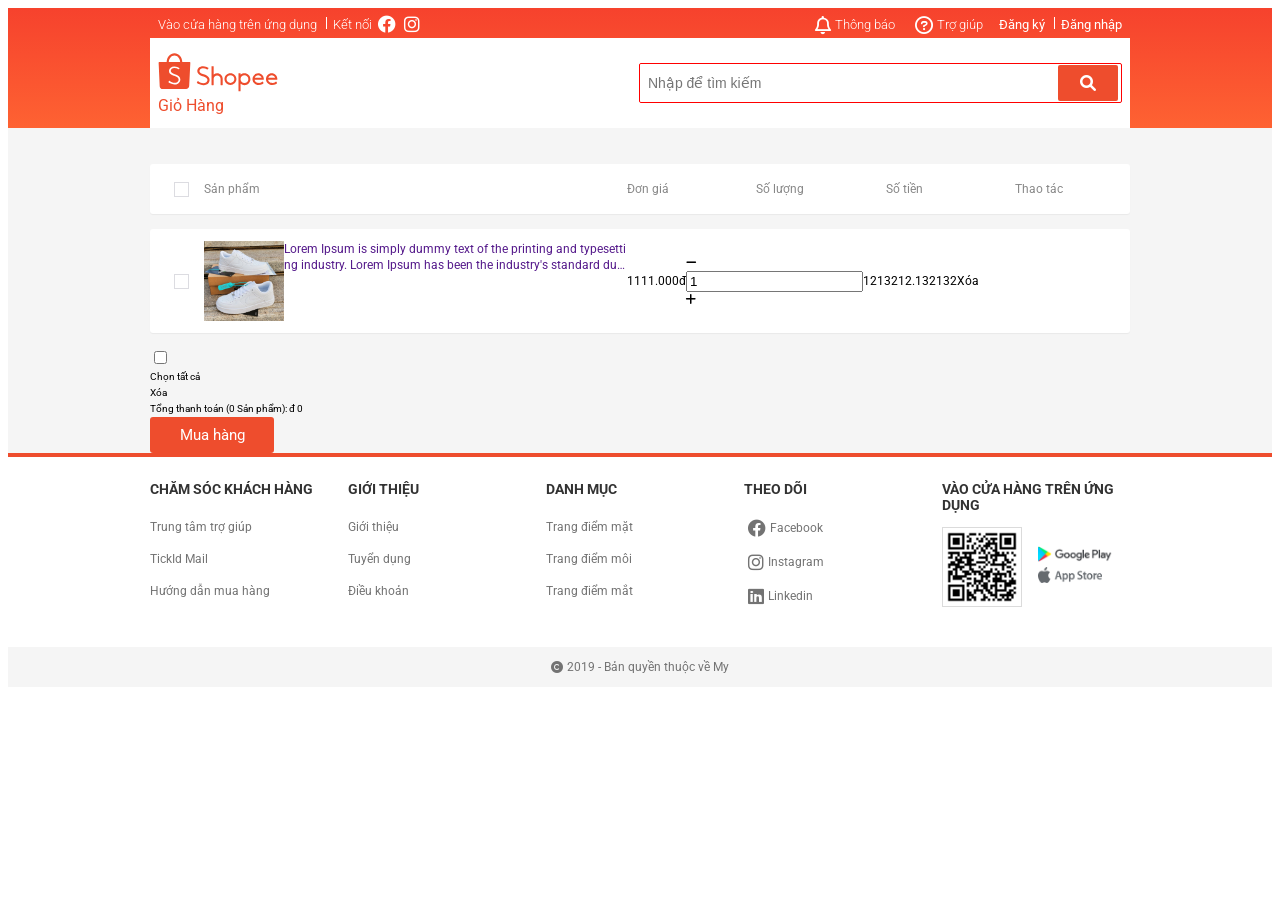
==== pages/cart/index.html @ 6235048d "css list cart" ====
<!DOCTYPE html>
<html lang="en">
<head>
    <meta charset="UTF-8">
    <meta http-equiv="X-UA-Compatible" content="IE=edge">
    <meta name="viewport" content="width=device-width, initial-scale=1.0">
    <title>Document</title>
    <link rel="stylesheet" href="https://cdnjs.cloudflare.com/ajax/libs/normalize/8.0.1/normalize.min.css" integrity="sha512-NhSC1YmyruXifcj/KFRWoC561YpHpc5Jtzgvbuzx5VozKpWvQ+4nXhPdFgmx8xqexRcpAglTj9sIBWINXa8x5w==" crossorigin="anonymous" referrerpolicy="no-referrer" />
    <link rel="stylesheet" href="../../assets/css/base.css">
    <link rel="stylesheet" href="../../assets/css/main.css">
    <link rel="stylesheet" href="../../assets/fonts/fontawesome-free-6.0.0/css/all.min.css">
    <link rel="preconnect" href="https://fonts.googleapis.com">
    <link rel="preconnect" href="https://fonts.gstatic.com" crossorigin>
    <link href="https://fonts.googleapis.com/css2?family=Roboto:wght@300;400;500;700&display=swap" rel="stylesheet">
    <link rel="stylesheet" href="../../assets/css/pages/cart/cart.css">
</head>
<body>
    <div class="app"></div>
    <!-- Header -->
    <header class="header">
        <div class="grid">
            <!-- Header navbar -->
            <nav class="header__navbar">
                <ul class="header__navbar-list">
                    <li class="header__navbar-item header__navbar-item--has-qr  header__navbar-item--separate">
                        Vào cửa hàng trên ứng dụng
                        <div class="header__qr">
                            <img class="header__qr-img" src="../../assets/img/qr.png" alt="">
                            <div class="header__qr-apps">
                                <a href="#" class="header__qr-link">
                                    <img src="../../assets/img/apstore.png" alt="" class="header__qr-download-img">
                                </a>
                                <a href="#" class="header__qr-link">
                                    <img src="../../assets/img/google_play.png" alt="" class="header__qr-download-img">
                                </a>                                                  
                            </div>
                        </div>
                    </li>
                    <li class="header__navbar-item">
                        <span class="header__navbar-title--no-pointer">Kết nối</span>
                        <a href="" class="header__navbar-icon-link">
                            <i class="header__navbar-icon fa-brands fa-facebook"></i>
                        </a>

                        <a href="" class="header__navbar-icon-link">
                            <i class="header__navbar-icon fa-brands fa-instagram"></i>
                        </a>
                    </li>
                </ul>
                <ul class="header__navbar-list">
                    <li class="header__navbar-item header__navbar-item--has-notify">
                        <a href="" class="header__navbar-item-link">
                            <i class="header__navbar-icon fa-regular fa-bell"></i>
                            Thông báo
                        </a>
                        <div class="header__notify">
                            <header class="header__notify-header">
                                <h3>Thông báo mới nhận</h3>
                            </header>
                            <ul class="header__notify-list">
                                <li class="header__notify-item header__notify-item--viewed">
                                    <a href="" class="header__notify-link">
                                        <img src="https://gamek.mediacdn.vn/133514250583805952/2021/7/29/photo-1-1627555094251587288912.jpg" alt="" class="header__notify-img">
                                        <div class="header__notify-info">
                                            <span class="header__notify-name">Mỹ phẩm C chính hãng chính hãng chính hãng chính hãng chính hãng</span>
                                            <span class="header__notify-description">Mô tả C chính hãng chính hãngchính hãngchính hãngchính hãng</span>
                                        </div>
                                    </a>
                                </li>
                                <li class="header__notify-item">
                                    <a href="" class="header__notify-link">
                                        <img src="https://gamek.mediacdn.vn/133514250583805952/2021/7/29/photo-1-1627555094251587288912.jpg" alt="" class="header__notify-img">
                                        <div class="header__notify-info">
                                            <span class="header__notify-name">Mỹ phẩm C chính hãng chính hãngchính hãngchính hãngchính hãng</span>
                                            <span class="header__notify-description">Mô tả C chính hãng chính hãngchính hãngchính hãngchính hãng</span>
                                        </div>
                                    </a>
                                </li>
                                <li class="header__notify-item">
                                    <a href="" class="header__notify-link">
                                        <img src="https://gamek.mediacdn.vn/133514250583805952/2021/7/29/photo-1-1627555094251587288912.jpg" alt="" class="header__notify-img">
                                        <div class="header__notify-info">
                                            <span class="header__notify-name">Mỹ phẩm C chính hãng chính hãngchính hãngchính hãngchính hãng</span>
                                            <span class="header__notify-description">Mô tả C chính hãng chính hãngchính hãngchính hãngchính hãng</span>
                                        </div>
                                    </a>
                                </li>
                            </ul>
                            <footer class="header__notify-footer">
                                <a href="" class="header__notify-footer-btn"> Xem tất cả</a>
                            </footer>
                        </div>
                    </li>
                    <li class="header__navbar-item">
                        <a href="" class="header__navbar-item-link">
                            <i class="header__navbar-icon fa-regular fa-circle-question"></i>
                            Trợ giúp
                        </a>
                    </li>
                    <li class="header__navbar-item header__navbar-item--strong header__navbar-item--separate header__navbar-register">Đăng ký</li>
                    <li class="header__navbar-item header__navbar-item--strong header__navbar-item-login">Đăng nhập</li>
                    <li class="header__navbar-item header__navbar-user hide">
                        <img src="https://www.kindpng.com/picc/m/78-786207_user-avatar-png-user-avatar-icon-png-transparent.png" alt="" class="header__navbar-user-img">
                        <span class="header__navbar-user-name">TEO TEO</span>
                        <ul class="header__navbar-user-menu">
                            <li class="header__navbar-user-item">
                                <a href="./pages/admin/admin.html" target ="blank">Admin Page</a>
                            </li>
                            <li class="header__navbar-user-item">
                                <a href="">Tài khoản của tôi</a>
                            </li>
                            <li class="header__navbar-user-item">
                                <a href="">Địa chỉ của tôi</a>
                            </li>
                            <li class="header__navbar-user-item">
                                <a href="">Đơn mua</a>
                            </li>
                            <li class="header__navbar-user-item header__navbar-user-item-separate header__navbar-logout">
                                <a href="">Đăng xuất</a>
                            </li>
                        </ul>
                    </li>
                </ul>
            </nav>
            <!-- Header search -->
            <div class="header-with-search header-with-search-cart">
                <div class="header__cart-page">
                    <div class="header__cart-logo">
                        <a href="/" class="header__logo-link">
                            <svg viewBox="0 0 192 65" class="shopee-svg-icon icon-shopee-logo"><g fill-rule="evenodd"><path fill="#ee4d2d" d="M35.6717403 44.953764c-.3333497 2.7510509-2.0003116 4.9543414-4.5823845 6.0575984-1.4379707.6145919-3.36871.9463856-4.896954.8421628-2.3840266-.0911143-4.6237865-.6708937-6.6883352-1.7307424-.7375522-.3788551-1.8370513-1.1352759-2.6813095-1.8437757-.213839-.1790053-.239235-.2937577-.0977428-.4944671.0764015-.1151823.2172535-.3229831.5286218-.7791994.45158-.6616533.5079208-.7446018.5587128-.8221779.14448-.2217688.3792333-.2411091.6107855-.0588804.0243289.0189105.0243289.0189105.0426824.0333083.0379873.0294402.0379873.0294402.1276204.0990653.0907002.0706996.14448.1123887.166248.1287205 2.2265285 1.7438508 4.8196989 2.7495466 7.4376251 2.8501162 3.6423042-.0496401 6.2615109-1.6873341 6.7308041-4.2020035.5160305-2.7675977-1.6565047-5.1582742-5.9070334-6.4908212-1.329344-.4166762-4.6895175-1.7616869-5.3090528-2.1250697-2.9094471-1.7071043-4.2697358-3.9430584-4.0763845-6.7048539.296216-3.8283059 3.8501677-6.6835796 8.340785-6.702705 2.0082079-.004083 4.0121475.4132378 5.937338 1.2244562.6816382.2873109 1.8987274.9496089 2.3189359 1.2633517.2420093.1777159.2898136.384872.1510957.60836-.0774686.12958-.2055158.3350171-.4754821.7632974l-.0029878.0047276c-.3553311.5640922-.3664286.5817134-.447952.7136572-.140852.2144625-.3064598.2344475-.5604202.0732783-2.0600669-1.3839063-4.3437898-2.0801572-6.8554368-2.130442-3.126914.061889-5.4706057 1.9228561-5.6246892 4.4579402-.0409751 2.2896772 1.676352 3.9613243 5.3858811 5.2358503 7.529819 2.4196871 10.4113092 5.25648 9.869029 9.7292478M26.3725216 5.42669372c4.9022893 0 8.8982174 4.65220288 9.0851664 10.47578358H17.2875686c.186949-5.8235807 4.1828771-10.47578358 9.084953-10.47578358m25.370857 11.57065968c0-.6047069-.4870064-1.0948761-1.0875481-1.0948761h-11.77736c-.28896-7.68927544-5.7774923-13.82058185-12.5059489-13.82058185-6.7282432 0-12.2167755 6.13130641-12.5057355 13.82058185l-11.79421958.0002149c-.59136492.0107446-1.06748731.4968309-1.06748731 1.0946612 0 .0285807.00106706.0569465.00320118.0848825H.99995732l1.6812605 37.0613963c.00021341.1031483.00405483.2071562.01173767.3118087.00170729.0236381.003628.0470614.00554871.0704847l.00362801.0782207.00405483.004083c.25545428 2.5789222 2.12707837 4.6560709 4.67201764 4.7519129l.00576212.0055872h37.4122078c.0177132.0002149.0354264.0004298.0531396.0004298.0177132 0 .0354264-.0002149.0531396-.0004298h.0796027l.0017073-.0015043c2.589329-.0706995 4.6867431-2.1768587 4.9082648-4.787585l.0012805-.0012893.0017073-.0350275c.0021341-.0275062.0040548-.0547975.0057621-.0823037.0040548-.065757.0068292-.1312992.0078963-.1964115l1.8344904-37.207738h-.0012805c.001067-.0186956.0014939-.0376062.0014939-.0565167M176.465457 41.1518926c.720839-2.3512494 2.900423-3.9186779 5.443734-3.9186779 2.427686 0 4.739107 1.6486899 5.537598 3.9141989l.054826.1556978h-11.082664l.046506-.1512188zm13.50267 3.4063683c.014933.0006399.014933.0006399.036906.0008531.021973-.0002132.021973-.0002132.044372-.0008531.53055-.0243144.950595-.4766911.950595-1.0271786 0-.0266606-.000853-.0496953-.00256-.0865936.000427-.0068251.000427-.020262.000427-.0635588 0-5.1926268-4.070748-9.4007319-9.09145-9.4007319-5.020488 0-9.091235 4.2081051-9.091235 9.4007319 0 .3871116.022399.7731567.067838 1.1568557l.00256.0204753.01408.1013102c.250022 1.8683731 1.047233 3.5831812 2.306302 4.9708108-.00064-.0006399.00064.0006399.007253.0078915 1.396026 1.536289 3.291455 2.5833031 5.393601 2.9748936l.02752.0053321v-.0027727l.13653.0228215c.070186.0119439.144211.0236746.243409.039031 2.766879.332724 5.221231-.0661182 7.299484-1.1127057.511777-.2578611.971928-.5423827 1.37064-.8429007.128211-.0968312.243622-.1904632.34346-.2781231.051412-.0452164.092372-.083181.114131-.1051493.468898-.4830897.498124-.6543572.215249-1.0954297-.31146-.4956734-.586228-.9179769-.821744-1.2675504-.082345-.1224254-.154023-.2267215-.214396-.3133151-.033279-.0475624-.033279-.0475624-.054399-.0776356-.008319-.0117306-.008319-.0117306-.013866-.0191956l-.00256-.0038391c-.256208-.3188605-.431565-.3480805-.715933-.0970445-.030292.0268739-.131624.1051493-.14997.1245582-1.999321 1.775381-4.729508 2.3465571-7.455854 1.7760208-.507724-.1362888-.982595-.3094759-1.419919-.5184948-1.708127-.8565509-2.918343-2.3826022-3.267563-4.1490253l-.02752-.1394881h13.754612zM154.831964 41.1518926c.720831-2.3512494 2.900389-3.9186779 5.44367-3.9186779 2.427657 0 4.739052 1.6486899 5.537747 3.9141989l.054612.1556978h-11.082534l.046505-.1512188zm13.502512 3.4063683c.015146.0006399.015146.0006399.037118.0008531.02176-.0002132.02176-.0002132.044159-.0008531.530543-.0243144.950584-.4766911.950584-1.0271786 0-.0266606-.000854-.0496953-.00256-.0865936.000426-.0068251.000426-.020262.000426-.0635588 0-5.1926268-4.070699-9.4007319-9.091342-9.4007319-5.020217 0-9.091343 4.2081051-9.091343 9.4007319 0 .3871116.022826.7731567.068051 1.1568557l.00256.0204753.01408.1013102c.250019 1.8683731 1.04722 3.5831812 2.306274 4.9708108-.00064-.0006399.00064.0006399.007254.0078915 1.396009 1.536289 3.291417 2.5833031 5.393538 2.9748936l.027519.0053321v-.0027727l.136529.0228215c.070184.0119439.144209.0236746.243619.039031 2.766847.332724 5.22117-.0661182 7.299185-1.1127057.511771-.2578611.971917-.5423827 1.370624-.8429007.128209-.0968312.243619-.1904632.343456-.2781231.051412-.0452164.09237-.083181.11413-.1051493.468892-.4830897.498118-.6543572.215246-1.0954297-.311457-.4956734-.586221-.9179769-.821734-1.2675504-.082344-.1224254-.154022-.2267215-.21418-.3133151-.033492-.0475624-.033492-.0475624-.054612-.0776356-.008319-.0117306-.008319-.0117306-.013866-.0191956l-.002346-.0038391c-.256419-.3188605-.431774-.3480805-.716138-.0970445-.030292.0268739-.131623.1051493-.149969.1245582-1.999084 1.775381-4.729452 2.3465571-7.455767 1.7760208-.507717-.1362888-.982582-.3094759-1.419902-.5184948-1.708107-.8565509-2.918095-2.3826022-3.267311-4.1490253l-.027733-.1394881h13.754451zM138.32144123 49.7357905c-3.38129629 0-6.14681004-2.6808521-6.23169343-6.04042014v-.31621743c.08401943-3.35418649 2.85039714-6.03546919 6.23169343-6.03546919 3.44242097 0 6.23320537 2.7740599 6.23320537 6.1960534 0 3.42199346-2.7907844 6.19605336-6.23320537 6.19605336m.00172791-15.67913203c-2.21776751 0-4.33682838.7553485-6.03989586 2.140764l-.19352548.1573553V34.6208558c0-.4623792-.0993546-.56419733-.56740117-.56419733h-2.17651376c-.47409424 0-.56761716.09428403-.56761716.56419733v27.6400724c0 .4539841.10583425.5641973.56761716.5641973h2.17651376c.46351081 0 .56740117-.1078454.56740117-.5641973V50.734168l.19352548.1573553c1.70328347 1.3856307 3.82234434 2.1409792 6.03989586 2.1409792 5.27140956 0 9.54473746-4.2479474 9.54473746-9.48802964 0-5.239867-4.2733279-9.48781439-9.54473746-9.48781439M115.907646 49.5240292c-3.449458 0-6.245805-2.7496948-6.245805-6.1425854 0-3.3928907 2.79656-6.1427988 6.245805-6.1427988 3.448821 0 6.24538 2.7499081 6.24538 6.1427988 0 3.3926772-2.796346 6.1425854-6.24538 6.1425854m.001914-15.5438312c-5.28187 0-9.563025 4.2112903-9.563025 9.4059406 0 5.1944369 4.281155 9.4059406 9.563025 9.4059406 5.281657 0 9.562387-4.2115037 9.562387-9.4059406 0-5.1946503-4.280517-9.4059406-9.562387-9.4059406M94.5919049 34.1890939c-1.9281307 0-3.7938902.6198995-5.3417715 1.7656047l-.188189.1393105V23.2574169c0-.4254677-.1395825-.5643476-.5649971-.5643476h-2.2782698c-.4600414 0-.5652122.1100273-.5652122.5643476v29.2834155c0 .443339.1135587.5647782.5652122.5647782h2.2782698c.4226187 0 .5649971-.1457701.5649971-.5647782v-9.5648406c.023658-3.011002 2.4931278-5.4412923 5.5299605-5.4412923 3.0445753 0 5.516841 2.4421328 5.5297454 5.4630394v9.5430935c0 .4844647.0806524.5645628.5652122.5645628h2.2726775c.481764 0 .565212-.0824666.565212-.5645628v-9.5710848c-.018066-4.8280677-4.0440197-8.7806537-8.9328471-8.7806537M62.8459442 47.7938061l-.0053397.0081519c-.3248668.4921188-.4609221.6991347-.5369593.8179812-.2560916.3812097-.224267.551113.1668119.8816949.91266.7358184 2.0858968 1.508535 2.8774525 1.8955369 2.2023021 1.076912 4.5810275 1.646045 7.1017886 1.6975309 1.6283921.0821628 3.6734936-.3050536 5.1963734-.9842376 2.7569891-1.2298679 4.5131066-3.6269626 4.8208863-6.5794607.4985136-4.7841067-2.6143125-7.7747902-10.6321784-10.1849709l-.0021359-.0006435c-3.7356476-1.2047686-5.4904836-2.8064071-5.4911243-5.0426086.1099976-2.4715346 2.4015793-4.3179454 5.4932602-4.4331449 2.4904317.0062212 4.6923065.6675996 6.8557356 2.0598624.4562232.2767364.666607.2256796.9733188-.172263.035242-.0587797.1332787-.2012238.543367-.790093l.0012815-.0019308c.3829626-.5500403.5089793-.7336731.5403767-.7879478.258441-.4863266.2214903-.6738208-.244985-1.0046173-.459427-.3290803-1.7535544-1.0024722-2.4936356-1.2978721-2.0583439-.8211991-4.1863175-1.2199998-6.3042524-1.1788111-4.8198184.1046878-8.578747 3.2393171-8.8265087 7.3515337-.1572005 2.9703036 1.350301 5.3588174 4.5000778 7.124567.8829712.4661613 4.1115618 1.6865902 5.6184225 2.1278667 4.2847814 1.2547527 6.5186944 3.5630343 6.0571315 6.2864205-.4192725 2.4743234-3.0117991 4.1199394-6.6498372 4.2325647-2.6382344-.0549182-5.2963324-1.0217793-7.6043603-2.7562084-.0115337-.0083664-.0700567-.0519149-.1779185-.1323615-.1516472-.1130543-.1516472-.1130543-.1742875-.1300017-.4705335-.3247898-.7473431-.2977598-1.0346184.1302162-.0346012.0529875-.3919333.5963776-.5681431.8632459"></path></g></svg>
                            <div class="header__cart-page-name">Giỏ Hàng</div>
                        </a>
                    </div>
                </div>
                <div class="header__search header__cart-search">
                    <div class="header__search-input-wrap">
                        <input type="text" class="header__search-input  header__cart-search-input" placeholder="Nhập để tìm kiếm">
                        <div class="header__search-history">
                            <h2 class="header__search-history-heading">Lịch sử tìm kiếm</h2>
                            <ul class="header__search-history-list">
                                <li class="header__search-history-item">
                                    <a href="" class="header__search-history-link">
                                        Kem dưỡng da
                                    </a>
                                </li>
                                <li class="header__search-history-item">
                                    <a href="" class="header__search-history-link">
                                        Máy ảnh
                                    </a>
                                </li>
                            </ul>
                        </div>
                    </div>
                    <button class="header__search-btn">
                        <i class="header__search-btn-icon fa-solid fa-magnifying-glass"></i>
                    </button>
                </div>
            </div>
        </div>
    </header>

    <div class="app__container">
        <div class="grid">
            <div class="grid__row app-content">   
                <div class="grid__column-12"> 
                    <div class="header__list-cart">
                        <input type="checkbox" class="header__list-cart-checkbox">
                        <div class="header__list-cart-product">Sản phẩm</div>
                        <div class="header__list-cart-price">Đơn giá</div>
                        <div class="header__list-cart-quantity">Số lượng</div>
                        <div class="header__list-cart-total">Số tiền</div>
                        <div class="header__list-cart-action">Thao tác</div>
                    </div>
                    <div class="content__cart-list-wrap">
                        <div class="content__cart-list-item">
                            <input type="checkbox" class="content__cart-item-checkbox">
                            <div class="content__cart-item-info">
                                <a href="">
                                    <div class="content__cart-item-info-img" style="background-image: url(../../assets/images/giay.jpg);"></div>
                                </a>
                                <div class="content__cart-wrap-title">
                                    <a href="" class="content__cart-item-info-title">
                                        
                                        Lorem Ipsum is simply dummy text of the printing and typesetting industry. Lorem Ipsum has been the industry's standard dummy text ever since the 1500s, when an unknown printer took a galley of type and scrambled it to make a type
                                        
                                    </a>
                                    
                                </div>
                            </div>
                            <div class="content__cart-item-price">1111.000đ</div>
                            <div class="content__cart-item-quantity">
                                <div class="content__cart-warp-quantity">
                                    <div class="content__cart-warp-minus">
                                        <i class="content__cart-minus fa-solid fa-minus"></i>
                                    </div>
                                    <div class="content__cart-warp-current">
                                        <input type="text" class="product__quantity-current" aria-valuenow="1" value="1">
                                    </div>
                                    <div class="content__cart-warp-plus">
                                        <i class="content__cart-plus fa-solid fa-plus"></i>
                                    </div>
                                </div>
                            </div>
                            <div class="content__cart-item-total">1213212.132132</div>
                            <div class="content__cart-item-action">
                                <div>Xóa</div>
                            </div>
                        </div>
                    </div>
                    <div class="cart__purchase">
                        <input type="checkbox" class="cart__purchase-input">
                        <div>Chọn tất cả</div>
                        <div>Xóa</div>
                        <div>Tổng thanh toán (0 Sản phẩm): <span>đ 0</span></div>
                        <div class="btn btn--primary">Mua hàng</div>
                    </div>
                </div>
            </div>
        </div>
    </div>
    <footer class="footer">
        <div class="grid">
            <div class="grid__row">
                <div class="grid__column-2-4">
                    <h3 class="footer__heading">Chăm sóc khách hàng</h3>
                    <ul class="footer-list">
                        <li class="footer-item">
                            <a href="" class="footer-item__link">Trung tâm trợ giúp</a>
                        </li>
                        <li class="footer-item">
                            <a href="" class="footer-item__link">TickId Mail</a>
                        </li>
                        <li class="footer-item">
                            <a href="" class="footer-item__link">Hướng dẫn mua hàng</a>
                        </li>
                    </ul>
                </div>
                <div class="grid__column-2-4">
                    <h3 class="footer__heading">Giới thiệu</h3>
                    <ul class="footer-list">
                        <li class="footer-item">
                            <a href="" class="footer-item__link">Giới thiệu</a>
                        </li>
                        <li class="footer-item">
                            <a href="" class="footer-item__link">Tuyển dụng</a>
                        </li>
                        <li class="footer-item">
                            <a href="" class="footer-item__link">Điều khoản</a>
                        </li>
                    </ul>
                </div>
                <div class="grid__column-2-4">
                    <h3 class="footer__heading">Danh mục</h3>
                    <ul class="footer-list footer-list__category">
                        <li class="footer-item">
                            <a href="" class="footer-item__link">Trang điểm mặt</a>
                        </li>
                        <li class="footer-item">
                            <a href="" class="footer-item__link">Trang điểm môi</a>
                        </li>
                        <li class="footer-item">
                            <a href="" class="footer-item__link">Trang điểm mắt</a>
                        </li>
                    </ul>
                </div>
                <div class="grid__column-2-4">
                    <h3 class="footer__heading">Theo dõi</h3>
                    <ul class="footer-list">
                        <li class="footer-item">
                            <a href="" class="footer-item__link">
                                <i class="footer-item__icon fa-brands fa-facebook"></i>
                                Facebook
                            </a>
                        </li>
                        <li class="footer-item">
                            <a href="" class="footer-item__link">
                                <i class="footer-item__icon fa-brands fa-instagram"></i>
                                Instagram
                            </a>
                        </li>
                        <li class="footer-item">
                            <a href="" class="footer-item__link">
                                <i class="footer-item__icon fa-brands fa-linkedin"></i>
                                Linkedin
                            </a>
                        </li>
                    </ul>
                </div>
                <div class="grid__column-2-4">
                    <h3 class="footer__heading">Vào cửa hàng trên ứng dụng</h3>
                    <div class="footer__download">
                        <div class="footer__download-qr">
                            <img src="../../assets/img/qr.png" alt="" class="footer__download-qr-img">
                        </div>
                        <div class="footer__download-apps">
                            <a href="" class="footer__download-app__link">
                                <img src="../../assets/img/google_play.png" alt="" class="footer__download-app-img">
                            </a>
                            <a href="" class="footer__download-app__link">
                                <img src="../../assets/img/apstore.png" alt="" class="footer__download-app-img">
                            </a>
                        </div>
                    </div>
                </div>
            </div>
        </div>
        <div class="footer__bottom">
            <div class="grid">
                <p class="footer__text"> <i class="fa-solid fa-copyright"></i> 2019 - Bản quyền thuộc về My</p> 
            </div>
        </div>
    </footer>
    <!-- <script type="module" src="../../assets/js/home.js"></script> -->
</body>
</html>
---- assets/css/base.css ----
:root{
    --primary-color: #ee4d2d;
    --white-color: #fff;
    --black-color: #000;
    --text-color: #333;
    --border-color: #dbdbdb;
    --star-gold-color: #ffce3e;

    --header-height: 120px;
    --navbar-height: 30px;
    --header-with-search-height: calc(var(--header-height) - var(--navbar-height));
}

*{
    box-sizing: inherit;
}

html {
    font-size: 62.5%;
    line-height: 1.6rem;
    font-family: 'Roboto', sans-serif;
    box-sizing: border-box;
}
/* Responsive */
.grid {
    /* width: 1200px; */
    width: 980px;

    max-width: 100%;
    margin: 0 auto;
}
.grid__full-width{
    width: 100%;
}

.grid__row{
    display:flex;
    flex-wrap: wrap;
    margin-left: -5px;
    margin-right: -5px
}
/* Test */
.grid__column-2 {
    padding-left: 5px;
    padding-right: 5px;
    width: 16.6667%;
}

/* Can 5 cot => 12/5 = 2.4 */
.grid__column-2-4 {
    padding-left: 5px;
    padding-right: 5px;
    width: 20%;
}

/* Can 4 cot => 12/4 = 3 */
.grid__column-3 {
    padding-left: 5px;
    padding-right: 5px;
    width: 25%;
}

.grid__column-5 {
    padding-left: 5px;
    padding-right: 5px;
    width: 41.6667%;
}

.grid__column-7 {
    padding-left: 5px;
    padding-right: 5px;
    width: 58.3333%;
}


.grid__column-9 {
    padding-left: 5px;
    padding-right: 5px;
    width: 75%; 
    /* 100/12 * socot */
}

.grid__column-10 {
    padding-left: 5px;
    padding-right: 5px;
    width: 83.3334%;
}

.grid__column-12 {
    padding-left: 5px;
    padding-right: 5px;
    width: 100%;
}
/* Animation */

@keyframes fadeIn {
    from { 
        opacity: 0;
    }
    to{
        opacity: 1;
    }
}

@keyframes growth {
    from { 
        transform: scale(var(--growth-from));
    }
    to{
        transform: scale(var(--growth-to));
    }
}

/* Modal */

.modal{
    position: fixed;
    top: 0;
    right: 0;
    left: 0;
    bottom: 0;
    /* animation: fadeIn  linear 0.1s; */
    display: none;
}

.modal.open{
    animation: fadeIn  linear 0.1s;
    display: flex;
}

.modal__overlay{
    position: absolute;
    width: 100%;
    height: 100%;
    background-color: rgba(0,0,0,0.4);
}
.modal__body{
    --growth-from: 0.7;
    --growth-to: 1;
    margin:auto;
    z-index: 1;
    animation: growth  linear 0.1s;
}

/* Button style */
.btn{
    min-width: 124px;
    height:36px;
    border: none;
    text-decoration: none;
    border-radius: 3px;
    font-size: 1.5rem;
    padding: 0 12px;
    cursor: pointer;
    color: var(--text-color);
    display: inline-flex;
    align-items: center;
    justify-content: center;
    line-height: 1.6rem;
}

.btn.btn--normal:hover{
    background-color: rgba(0,0,0,0.05);
}

.btn.btn--size-s{
    height:32px;
    font-size: 1.2rem;
    padding: 0 8px;
}

.btn.btn--primary {
    color: var(--white-color);
    background-color: var(--primary-color)
}

.btn.btn--disabled{
    color: #949494;
    cursor: default;
    background-color:#c3c3c3
}

/* Selection */

.select-input {
    position: relative;
    min-width: 200px;
    height: 34px;
    padding: 0 12px;
    background-color: var(--white-color);
    border-radius: 2px;
    padding: 0 12px;
    display: flex;
    align-items:center;
    justify-content: space-between;
}

.select-input:hover .select-input-list {
    display: block;
}

.select-input__label {
    font-size: 1.4rem;
}

.select-input__icon {
    font-size: 1.4rem;
    color: #4a4a4a;
    position: relative;
    top: 1px;
}

.select-input-list {
    position: absolute;
    left: 0;
    right: 0;
    top: 25px;
    border-radius: 2px;
    background-color: var(--white-color);
    padding: 8px 16px;
    list-style:none;
    display: none;
    z-index: 1;
}

.select-input-list::before {
    position: absolute;
    content: "";
    display: block;
    height:10px;
    top: -5px;
    right: 0;
    left: 0;
}

.select-input__link {
    font-size: 1.4rem;
    color: var(--text-color);
    text-decoration: none;
    padding: 4px 0;
    display: block;
}

.select-input__link:hover {
    color: var(--primary-color);
}

/* Pagination */

.pagination {
    display: flex;
    justify-content: center;
    align-items: center;
    padding-left: 0px;
    list-style: none;
}

.pagination-item {
    margin: 0 14px;
}

.pagination-item--active .pagination-item__link {
    background-color: var(--primary-color);
    color: var(--white-color);
}

.pagination-item--active .pagination-item__link:hover {
    background-color:#f65d53;
}

.pagination-item__link {
    --height: 30px;
    display: block;
    text-decoration: none;
    color: #939393;
    font-size: 1.8rem;
    font-weight: 300;
    min-width: 40px;
    height: var(--height);
    text-align: center;
    line-height: var(--height);
    cursor: pointer;
}

.pagination-item__icon {

}

/* Display */

.hide{
    display: none !important
}

.show{
    display: block; 
}
---- assets/css/main.css ----
/* Header Css */
.header{
    height:var(--header-height);
    background-image: linear-gradient(0, #fe6232,#f6422d);
}

.header__navbar{
    height:var(--navbar-height);
    display: flex;
    justify-content:space-between;
}

.header__navbar-list{
    list-style: none;
    padding-left: 0px;
    margin: 4px 0px 0px 0px;
    display: flex;
}

.header__navbar-item{
    margin: 0 8px;
    position: relative;
}

.header__navbar-item-login{
    cursor: pointer;
}

.header__navbar-user {
    display: flex;
    align-items: center;
    position: relative;
}

.header__navbar-user:hover .header__navbar-user-menu {
    display: block;
}

.header__navbar-user-img {
    width: 22px;
    height:22px;
    border-radius:20px;
}

.header__navbar-user-name {
    font-size: 1.4rem;
    margin-left: 4px;
    font-weight: 400;
}

.header__navbar-user-menu {
    position: absolute;
    top: calc(100% + 4px);
    right:0;
    width: 150px;
    z-index: 1;
    background-color: var(--white-color);
    list-style: none;
    padding-left: 0px;
    border-radius: 2px;
    box-shadow: 0 1px 3.125rem 0  rgba(0, 0, 0, 0.2);
    display: none;
}

.header__navbar-user-menu::after{
    content: "";
    position: absolute;
    border-style: solid;
    border-width: 10px 17px;
    border-color: transparent transparent var(--white-color) transparent;
    top: -16px;
    right: 10px;
}

.header__navbar-user-menu::before {
    content: "";
    position: absolute;
    display: block;
    top: -9px;
    left: 0;
    height:10px;
    width: 100%;
}

.header__navbar-user-item-separate {
    border-top: 1px solid rgba(0, 0, 0, 0.05)
}

.header__navbar-user-item {
    padding: 4px 0px;
}

.header__navbar-user-item a {
    text-align: left;
    color: var(--text-color);
    font-size: 1.4rem;
    text-decoration: none;
    padding: 4px 16px;
    display: block;
}

.header__navbar-user-item a:hover{
    background-color: #fafafa;
}

.header__navbar-user-item a:first-child{
    border-top-left-radius: 2px;
    border-top-right-radius: 2px;
}

.header__navbar-user-item a:last-child{
    border-bottom-left-radius: 2px;
    border-bottom-right-radius: 2px;
}

.header__navbar-item,
.header__navbar-item-link{
    display: flex;
    font-size: 1.3rem;
    color: var(--white-color);
    text-decoration: none;
    font-weight: 300;
    align-items: center;
}

.header__navbar-item,
.header__navbar-item-link
.header__navbar-icon-link{
    display: flex;
    align-items: center;
}

/* Header QR */
.header__navbar-item--has-qr:hover .header__qr,
.header__navbar-item--has-notify:hover .header__notify
{
    display:block;
}

.header__navbar-item:hover,
.header__navbar-item-link:hover,
.header__navbar-icon-link:hover{
    color: rgba(255, 255, 255, 0.5);
    cursor: pointer;
}

.header__navbar-item--strong{
    font-weight: 400;
}

.header__navbar-item--separate::after{
    content: "";
    display: block;
    position: absolute;
    border-left: 1px solid #fff;
    height: 12px;
    top: 20%;
    right: -10px;
}
.header__navbar-icon-link{
    color: var(--white-color);
    text-decoration: none;
}

.header__navbar-icon-link:nth-child(2) {
    margin-left: 2px;
}

.header__navbar-icon{
    font-size: 1.8rem;
    margin: 0 4px;
}

.header__navbar-title--no-pointer{
    cursor: text;
    color: var(--white-color);
}

/* Header QR CODE */
.header__qr{
    width: 166px;
    position: absolute;
    left: 0;
    top: 150%;
    border-radius: 2px;
    display: flex;
    flex-direction: column;
    align-items: center;
    display: none;
    animation: fadeIn 0.3s ease-in;
    background-color: var(--white-color);
    z-index: 1;
    box-shadow: 0 1px 2px rgba(0, 0, 0, 0.1);
}

.header__qr::before{
    content: "";
    width: 100%;
    left: 0;
    top: -20px;
    display: block;
    height: 20px;
    position: absolute;
}


.header__qr-img,
.header__qr-download-img{
    width: 99%;
}

.header__qr-apps{
    width: inherit;
    display: flex;
    justify-content: space-between;
}

.header__qr-link:nth-child(1) {
    margin-left: 1px;
}

.header__qr-link:nth-child(2) {
    margin-left: 1px;
}

.header__qr-download-img{
    height: 14px;
}

/* Thông báo (Notify) */
.header__notify{
    position: absolute;
    top: 150%;
    right: 0;
    width: 400px;
    border-radius: 2px;
    background-color: var(--white-color);
    border: solid 1px rgba(0, 0, 0, 0.1);
    transform-origin: calc(100% - 32px) top;
    animation: headerNotifyGrowth ease-in 0.2s;
    will-change: animation, transform;
    display: none;
    z-index: 1;
}

.header__notify::before {
    content: "";
    position: absolute;
    border-style: solid;
    border-width: 20px 27px;
    border-color: transparent transparent var(--white-color) transparent;
    top: -30px;
    right: 0;
}

.header__notify::after{
    content: "";
    position: absolute;
    width: 90px;
    height: 14px;
    top: -14px;
    right: 0;
}

@keyframes headerNotifyGrowth {
    from{
        opacity: 0;
        transform: scale(0);
    }

    to{
        opacity: 1;
        transform: scale(1);
    }
}

.header__notify-header{
    height: 40px;
    background-color: var(--white-color);
    cursor: default;
}

.header__notify-header h3 {
    color: #999;
    margin: 0 0 0 12px;
    font-weight: 400;
    font-size: 1.4rem;
    line-height: 40px;
}

.header__notify-list{
    padding-left: 0;
    list-style: none;
}

.header__notify-item{

}

.header__notify-item:hover{
    background-color: #f7f7f7;
}

.header__notify-item--viewed{
    background-color: rgb(238, 75, 43,0.09);

}

.header__notify-link{
    width: 100%;
    display: flex;
    padding: 12px;
    text-decoration: none;
    /* background-color: rgb(238, 75, 43,0.09); */
}

.header__notify-img{
    width: 60px;
    object-fit: contain;
}

.header__notify-info{
    padding-left: 12px;
}

.header__notify-name{
    display: block;
    font-size: 1.4rem;
    color: var(--black-color);
    font-weight: 400;
    line-height: 1.4rem;
}

.header__notify-description{
    display: block;
    font-size: 1.2rem;
    color: #765F6E;
    line-height: 1.8rem;
    margin-top: 4px;
}

.header__notify-footer{
    display: flex;
    
}
.header__notify-footer-btn{
    text-decoration: none;
    width: 100%;
    padding: 6px 0px;
    margin: auto;
    font-size: 1.4rem;
    font-weight: 400;
    text-align: center;
}

/* Authen modal */

.auth-form{
    width: 500px;
    background-color: var(--white-color);
    border-radius: 5px;
    overflow: hidden;
   
}

.auth-form__container{
    padding: 0 32px;
}

.auth-form__header{
    display: flex;
    justify-content: space-between;
    align-items: center;
    padding: 0 12px;
}

.auth-form__heading{
    font-size: 2.2rem;
    font-weight: 400;
    color: var(--text-color)
}

.auth-form__switch-btn{
    font-size: 1.6rem;
    font-weight: 400;
    color: var(--text-color);
    cursor: pointer;
}

.auth-form__input{
    width: 100%;
    height: 40px;
    margin-top: 16px;
    padding: 0 12px;
    font-size: 1.4rem;
    border: 1px solid var(--border-color);
    border-radius: 2px;
    outline: none;
}

.auth-form__input:focus{
    border-color: #888;
}

.auth-form__aside{
    margin-top: 18px;
}

.auth-form__policy-text{
    font-size:  1.2rem;
    line-height: 1.6rem;
    text-align: center;
    padding: 0 12px;
}

.auth-form__text-link{
    text-decoration: none;
    color: var(--primary-color);
}

.auth-form__controls{
    margin-top: 80px;
    display: flex;
    justify-content: end;
}

.auth-form__controls-back{
    margin-right: 8px;
}

.auth-form__socials{
    display:flex;
    justify-content:space-between;
    background-color:#f5f5f5;
    padding: 16px 32px;
    margin-top: 22px;
}

.auth-form__socials-icon{
    font-size: 1.8rem;
}

.auth-form__socials-fb{
    background-color: #3a5a98;
}

.auth-form__socials-fb,
.auth-form__socials-icon{
    color: var(--white-color)
}

.auth-form__socials-title{
    margin: 0 32px;
}

.auth-form__socials-gg{
    color: #666;
    background-color: var(--white-color);
}

.auth-form__help{
    display: flex;
    justify-content:end;
}

.auth-form__help-link{
    font-size: 1.2rem;
    text-decoration: none;
    color: #939393;
}

.auth-form__help-separate{
    border-left: solid 1px #eaeaea;
    display: block;
    height: 18px;
    margin: 0 14px;
}

.auth-form__help-forgot{
    color: var(--primary-color);
}

/* Header search */

.header-with-search{
    height: var(--header-with-search-height);
    display: flex;
    align-items: center;
    padding: 0 8px;
}

.header__logo{
    width: 150px;
}

.header__logo-img{
    width: 120px;
}
.header__logo-link {
    text-decoration: none;
    color: transparent;
}

.header__search{
    height:40px;
    background-color: var(--white-color);
    border-radius: 2px;
    display:flex;
    flex:1;
    align-items: center;
}

.header__cart{
    width: 120px;
    text-align: center;
}

.header__cart-wrap{
    position: relative;
  
}

.header__cart-link {
    cursor: pointer;
    display:inline-block;
    padding: 0 12px;
    position: relative;
}

.header__cart-wrap:hover
.header__cart-list{
    display: block;
    transform-origin: calc(100% - 32px) top;
    animation: headerNotifyGrowth ease-in 0.2s;
    will-change: animation, transform;
}

@keyframes dialogReduce {
    from{
        opacity: 1;
        transform: scale(1);
    }

    to{
        opacity: 0;
        transform: scale(0);
    }
}
.header__cart-list{
    position: absolute;
    top: calc(100% + 9px);
    right: 40px;
    background-color: var(--white-color);
    width: 380px;
    border-radius: 2px;
    box-shadow: 0 1px 3.125rem 0  rgba(0, 0, 0, 0.2);
    cursor: default;
    display: none;
    z-index: 1;
  
}

.header__cart-list::after{
    cursor: pointer;
    content: "";
    position: absolute;
    right: 0px;
    top: -25px;
    border-width: 14px 17px;
    border-style: solid;
    border-color: transparent transparent var(--white-color) transparent;
}


.header__cart-list-no-cart .header__cart-no-car-img,
.header__cart-list-no-cart .header__cart-list-no-cart-msg{
    display:block;
    margin-left: auto;
    margin-right: auto;
}

.header__cart-list-no-cart{
    padding: 20px 0;
}

.header__cart-list-item{
    padding-left: 0px;
    list-style: none;
    height: 40vh;/* view port height of web browser */
    overflow-y: scroll;
}

.header__cart-item{
    display: flex;
    align-items: center;
}

.header__cart-item:hover {
    background-color: #f8f8f8;
}

.header__cart-item-img{
    width: 42px;
    margin: 12px;
    border: 1px solid #e8e8e8;
}


.header__cart-list-heading{
    text-align: left;
    margin: 8px 0 8px 12px;
    font-size: 1.4rem;
    color: #999;
    font-weight: 400;
}

.header__cart-item-info{
    width: 100%;
    margin-right: 12px;
}

.header__cart-item-head{
    display: flex;
    align-items: center;
    justify-content: space-between;
}

.header__cart-item-name{
    font-size: 1.4rem;
    line-height: 2rem;
    max-height: 4rem;
    overflow: hidden;
    font-weight: 400;
    margin: 0;
    flex: 1;
    text-align: left;
    padding-right: 16px;
    display: -webkit-box;
    -webkit-box-orient: vertical;
    -webkit-line-clamp: 2;
    /* text-overflow: ellipsis; */
}

.header__cart-item-price{
    font-size: 1.4rem;
    color:var(--primary-color);
}

.header__cart-item-head-multiply{
    font-size: 0.9rem;
    color: #757575;
    margin: 0 4px;
}

.header__cart-item-head{

}

.header__cart-item-qty{
    font-size: 1.2rem;
    color: #757575;
}

.header__cart-item-body{
    display: flex;
    justify-content:space-between;
    margin-top: 4px;
}

.header__cart-item-desc{
    color: #757575;
    font-size: 1.2rem;
    font-weight: 300;
}

.header__cart-item-remove{
    color: var(--text-color);
    font-size: 1.4rem;
}

.header__cart-item-remove:hover {
    color: var(--primary-color);
    cursor: pointer;
}

.header__cart-view-cart{
    float: right;
    margin: 0 12px 12px 0;
}

.header__cart-view-cart:hover{
    background-color: #f05d41;
}


.header__cart-no-car-img{
    width: 50%;
    background-color:red;
    display: none;
}

.header__cart-list-no-cart-msg{
    display: none;
    font-size: 1.4rem;
    margin-top: 8px;
    color: var(--text-color);
}

.header__cart-icon{
    font-size: 1.8rem;
    color: var(--white-color);
    margin-top: 6px;
}

.header__cart-notice{
    position: absolute;
    background-color: var(--white-color);
    border-radius: 10px;
    border: solid 1px #ee4d2d;
    padding: 1px 7px;
    line-height: 1.4rem;
    font-size: 1.4rem;
    color: var(--primary-color);
    top: -4px;
    right: -4px;
}

.header__search-input-wrap{
    flex:1;
    height: 100%;
    position: relative;
}

.header__search-input{
    width: 100%;
    height: 100%;
    border: none;
    outline: none;
    color: var(--text-color);
    font-size: 1.4rem;
    padding: 0 8px;
    border-radius: 2px;
}

.header__search-select{
    border-left: 1px solid #e8e8e8;
    padding-left: 16px;
    position: relative;
    cursor: pointer;
}

.header__search-select:hover 
.header__search-option{
    display: block;
}

.header__search-select-label{
    font-size: 1.4rem;
    color: var(--text-color);
}

.header__search-select-icon{
    font-size: 1.4rem;
    color: #4a4a4a;
    margin: 0 16px 0 8px;
    position: relative;
    top: 1px;
}

.header__search-btn{
    background-color: var(--primary-color);
    border: none;
    height: 36px;
    width: 60px;
    border-radius: 2px;
    margin-right: 3px;
}

.header__search-btn:hover{
    background-color: #fb6445;
    cursor: pointer;
}

.header__search-btn-icon{
    font-size: 1.6rem;
    color: var(--white-color)
}

.header__search-option {
    position: absolute;
    top: 120%;
    right: 0;
    list-style: none;
    width: 136px;
    box-shadow: 0 1px 2px #ccc;
    padding-left: 0;
    border-radius: 2px;
    display: none;
    animation: fadeIn ease-in 0.1s;
    z-index: 1;
}

.header__search-option::before{
    content: "";
    display:block;
    width:100%;
    height:20px;
    position:absolute;
    top: -18px;
    left: 0;
}


.header__search-option-item{
    background-color: var(--white-color);
    padding: 8px 8px;
}

.header__search-option-item:first-child{
    border-top-left-radius: 2px;
    border-top-right-radius: 2px;
}

.header__search-option-item:last-child{
    border-bottom-left-radius: 2px;
    border-bottom-right-radius: 2px;
}


.header__search-option-item:hover{
    background-color: #fafafa;
    cursor: pointer;
}

.header__search-option-item span{
    font-size: 1.4rem;
    margin-left: 8px;
}

.header__search-option-item i {
    font-size: 1.2rem;
    color: var(--primary-color);
    margin-left: 14px;
    display: none;
}

.header__search-option-item--active i {
    display: inline-block;
}

/* Search history */

.header__search-input:focus ~
.header__search-history{
    display: block;
}

.header__search-history{
    position: absolute;
    left: 0;
    top: calc(100% + 2px);
    width: calc(100% - 16px);
    background-color: var(--white-color);
    border-radius: 2px;
    box-shadow: 0 1px 5px #cbcbcb;
    display: none;
    overflow: hidden;
    z-index: 1;
}

.header__search-history-heading{
    margin: 8px 10px;
    font-size: 1.4rem;
    color: #999;
    font-weight: 400;
}

.header__search-history-list{
    padding-left:0;
    list-style: none;
    margin: 6px 0 0;
}

.header__search-history-item{
    height: 38px;
    padding: 0 12px;
}

.header__search-history-item:hover{
    background-color: #fafafa;
}

.header__search-history-link{
    text-decoration: none;
    font-size: 1.3rem;
    color: var(--text-color);
    line-height: 38px;
    display: block;
    cursor: pointer;
}

/* Container */
.app__container {
    background-color: #f5f5f5;
}

.app-content {
    padding-top: 36px;
}
.category {
    background-color: var(--white-color);
    border-radius: 2px;
}

.category__heading{
    margin-top: 0;
    padding: 18px 20px 0;
    font-size: 1.5rem;
    font-weight: 500;
    color: var(--text-color);
    text-transform: uppercase;
}

.category-list {
    padding: 0px 0px 8px 0px;
    list-style:none;
}

.category-item {
    position: relative;
}

.category-item:first-child::before {
    display: none;
}

.category-item::before {
    position: absolute;
    content: "";
    border-top: 1px solid #e1e1e1;
    left: 20px;
    right: 20px;
}

.category-item__link{
    position: relative;
    display: block;
    font-size: 1.4rem;
    text-decoration: none;
    padding: 6px 20px;
    cursor: pointer;
    color: var(--text-color);
    /* transition: right linear 0.1s; */
}

.category-item__link:hover {

    color: var(--primary-color);
}
/* Home sort + filter */

.home-filter {
    display: flex;
    align-items: center;
    background-color: rgba(0, 0, 0, 0.04);
    padding: 12px 22px;
}

.home-filter__label {
    font-size: 1.4rem;
    color: #555;
    margin-right: 16px;
}

.home-filter__btn {
    min-width: 90px;
    margin-right: 12px;
}

.home-filter__btn:hover{
    color: var(--white-color);
    background-color: var(--primary-color);
}

.home-filter__page{
    display: flex;
    align-items: center;
    margin-left: auto;
}

.home-filter__page-num {
    font-size: 1.4rem;
    color: var(--text-color);
    margin-right: 22px;
}

.home-filter__page-cur {
    color: var(--primary-color);
}

.home-filter__page-control {
    border-radius: 2px;
    overflow: hidden;
    display: flex;
    width: 72px;
    height: 36px;
    box-shadow: 0 2px 0px 0px #e4e4e4;
}

.home-filter__page-btn {
    display: flex;
    flex: 1;
    background-color: var(--white-color);
    text-decoration: none;
}

.home-filter__page-btn--disabled {
    background-color:#f9f9f9;
    cursor: default;

}

.home-filter__page-btn--disabled:first-child {
    border-right: 1px solid #eee;
}

.home-filter-page-icon {
    font-size: 1.4rem;
    margin: auto;
    color: #555;
}

/* Product Item */
.home-product {
    margin-bottom: 10px;
}

.home-product-item {
    display: block;
    margin-top: 10px;
    background-color:var(--white-color);
    position: relative;
    border-radius: 2px;
    box-shadow: 0 1px 1px 0 rgba(0, 0, 0,0.05);
    transition: transform linear 0.1s;
    will-change: transform;
    text-decoration: none;
}

.home-product-item:hover {
    box-shadow: 0 1px 20px 0 rgba(0, 0, 0,0.05);
    -webkit-transform: translateY(-1px);
    transform: translateY(-1px);
    z-index: 1;
}

.home-product-item__img{
    padding-top: 100%;
    background-repeat: no-repeat;
    background-size: cover;
    background-position: top center;
    border-top-left-radius: 2px;
    border-top-right-radius: 2px;

}

.home-product-item__name{
    font-size: 1.4rem;
    font-weight: 400;
    color: var(--text-color);
    line-height: 1.8rem;
    height: 3.6rem;
    margin: 10px;
    overflow: hidden;
    display: block;
    display: -webkit-box;
    -webkit-box-orient: vertical;
    -webkit-line-clamp: 2;
    text-overflow: ellipsis;
}

.home-product-item__price{
    display: flex;
    align-items: baseline;
    flex-wrap: wrap;
}

.home-product-item__price-old{
    margin-left: 10px;
    font-size: 1.4rem;
    color: #666;
    text-decoration: line-through;
}

.home-product-item__price-current{
    font-size: 1.6rem;
    color: var(--primary-color);
    margin-left: 10px;
}

.home-product-item__action{
    display: flex;
    justify-content: space-between;
    align-items: center;
    padding: 6px 10px 6px;
    font-size: 1.4rem;
}

.home-product-item__like {
    font-size: 1.3rem;
}

.home-product-item__like--liked{

}

i.home-product-item__like-fill{
    display:none;
    color: #f63d30;
}

.home-product-item__like--liked i.home-product-item__like-fill {
    display:inline-block;
}

.home-product-item__like--liked i.home-product-item__like-empty{
    display: none;
}


.home-product-item{

}

.home-product-item__rating{
    font-size: 0.8rem;
    margin:-2px 0 0 auto;

}

.home-product-item__star-gold {
    color: var(--star-gold-color);
}


.home-product-item__sold {
    font-size: 1.2rem;
    color: var(--text-color);
    margin-left: 6px;
}

.home-product-item__origin{
    display: flex;
    /* justify-content: space-between; */
    margin: -3px 10px 0;
    font-size: 1.2rem;
    color: #595959;
}


.home-product-item__origin-name{
    margin-left: auto;
}

.home-product-item__item__origin-brand{

}

.home-product__favourite{
    position: absolute;
    top: 10px;
    left: -4px;
    color: var(--primary-color);
    background-color: currentColor;
    font-size: 1.2rem;
    font-weight: 400;
    padding-right: 4px;
    border-top-right-radius: 2px;
    border-bottom-right-radius: 2px;

}

.home-product__favourite:after {
    content: "";
    display: block;
    position: absolute;
    bottom: -3px;
    left: 0;
    border-top: 3px solid currentColor;
    border-left: 3px solid transparent;
    filter:brightness(60%);
}

.home-product__favourite i {
    font-size: 0.9rem;
    color: var(--white-color);
    margin: 0 2px 0px 4px;
}

.home-product__favourite span {
    color: var(--white-color);
}

.home-product__sale-off{
    position: absolute;
    right: 0;
    top: 0;
    width: 40px;
    height: 36px;
    text-align: center;
    background-color: rgb(255,216,64,0.94);
    border-top-right-radius: 2px;
}

.home-product__sale-off:after {
    content: "";
    position: absolute;
    left: 0;
    bottom:-4px;
    border-width:0 20px 4px ;
    border-style: solid;
    color: rgb(255,216,64,0.94);
    border-color: transparent currentColor transparent currentColor;
}

.home-product__sale-off-percent{
    color: #ee4d2d;
    font-weight: 500;
    font-size: 1.3rem;
    line-height:1.3rem;
    margin-top: 1px;
    display: block;
}

.home-product__sale-off-label{
    color: var(--white-color);
    font-weight: 500;
    font-size: 1.3rem;
    line-height:1.4rem;
    margin-top: 1px;
    display: block;
}

.home-product__pagination {
    margin: 48px 0 32px 0;
}

/* Footer */

.footer {
    border-top: 4px solid var(--primary-color);
    padding-top: 10px;
}

.footer__heading {
    font-size: 1.4rem;
    text-transform: uppercase;
    color: var(--text-color);
}

.footer-list {
    padding-left: 0;
    list-style: none;
}

.footer-item {

}

.footer-item__link {
    display: flex;
    text-decoration: none;
    font-size: 1.2rem;
    color: #737373;
    padding: 8px 0;
    align-items: center;
}

.footer-item__link:hover {
    color: var(--primary-color);
}

.footer-item__icon {
    font-size: 1.8rem;
    margin: 0 4px;
}

.footer__download {
    display: flex;
}

.footer__download-qr {
    width: 80px;
    height: 80px;
    border: 1px solid var(--border-color);
}

.footer__download-qr-img {
    width: 100%;
    object-fit: contain; 
    /* Neu hinh anh tran theo truc cross axis object-fit: contain;  */
}

.footer__download-apps {
    display: flex;
    flex-direction: column;
    justify-content: center;
    margin-left: 16px;
}

.footer__download-app-img {
    height:16px;
}

.footer__download-app__link {
    color: transparent;
    text-decoration: none;
}

.footer__bottom {
    background-color: #f5f5f5;
    min-height: 40px;
    padding: 12px 0;
    margin-top: 24px;
}

.footer__text {
    margin:0;
    font-size: 1.2rem;
    text-align: center;
    color: #737373;
}
---- assets/css/pages/cart/cart.css ----
.header-with-search-cart {
    background-color: #fff
}

.header__cart-page {
    flex: 1;
}

.header__cart-logo{
    width: 120px;
}
.header__cart-search {
    flex: 1;
    border: 1px solid red;
}

.header__cart-search-input {
    
}

.header__cart-page-name {
    color: var(--primary-color);
    font-size: 1.6rem;
}

.header__list-cart{
    display: flex;
    height: 50px;
    background-color: var(--white-color);
    padding: 0 20px;
    font-size: 1.2rem;
    border-radius: 3px;
    color: #888;
    align-items: center;
    box-shadow: 0 1px 1px 0 rgb(0 0 0 / 5%);
    margin-bottom: 15px;

}
.header__list-cart-checkbox ,
.content__cart-item-checkbox {
    -webkit-appearance:none;
    width: 15px;
    height: 15px;
    background: #FFFFFF;
	border: 1px solid rgba(220,220,225,1);
    margin-right: 15px;
}

.header__list-cart-checkbox:after,
.content__cart-item-checkbox :after {
    content: "";
    display: inline-block;
    position: relative;
    top: -3px;
    left: 4px;
    width: 3px;
    height: 5px;
    border-bottom: 1px solid #fff;
    border-right: 1px solid #fff;
    -webkit-transform: rotate(45deg);
}

.header__list-cart-checkbox:hover,
.content__cart-item-checkbox:hover {

    box-shadow: inset 0 2px 1px 0 rgb(0 0 0 / 9%);
}

.header__list-cart-product{
    width: 45%;
}

.header__list-cart-price{
    width: 13.75%;
}

.header__list-cart-quantity{
    width: 13.75%;
}

.header__list-cart-total{
    width: 13.75%;
}

.header__list-cart-action{

}

.content__cart-list-wrap{
    display: flex;
    background-color: var(--white-color);
    padding: 0 20px;
    font-size: 1.2rem;
    border-radius: 3px;
    align-items: center;
    box-shadow: 0 1px 1px 0 rgb(0 0 0 / 5%);
    margin-bottom: 15px;
}

.content__cart-list-item {
    display: flex;
    align-items: center;
    padding: 12px 0;
}

.content__cart-item-checkbox {

}

.content__cart-item-checkbox :after {

}

.content__cart-item-info {
    display: flex;
    width: 45%;
}

.content__cart-item-info-img{
    height: 80px;
    width: 80px;
    background-position: 50%;
    background-size: contain;
    background-repeat: no-repeat;
}

.content__cart-item-info-title{
    line-height: 16px;
    overflow: hidden;
    text-decoration: none;
    text-overflow: ellipsis;
    word-break: break-all;
    display: -webkit-box;
    -webkit-box-orient: vertical;
    -webkit-line-clamp: 2;
}

.content__cart-item-price {

}

.content__cart-item-quantity{

}

.content__cart-item-total {

}
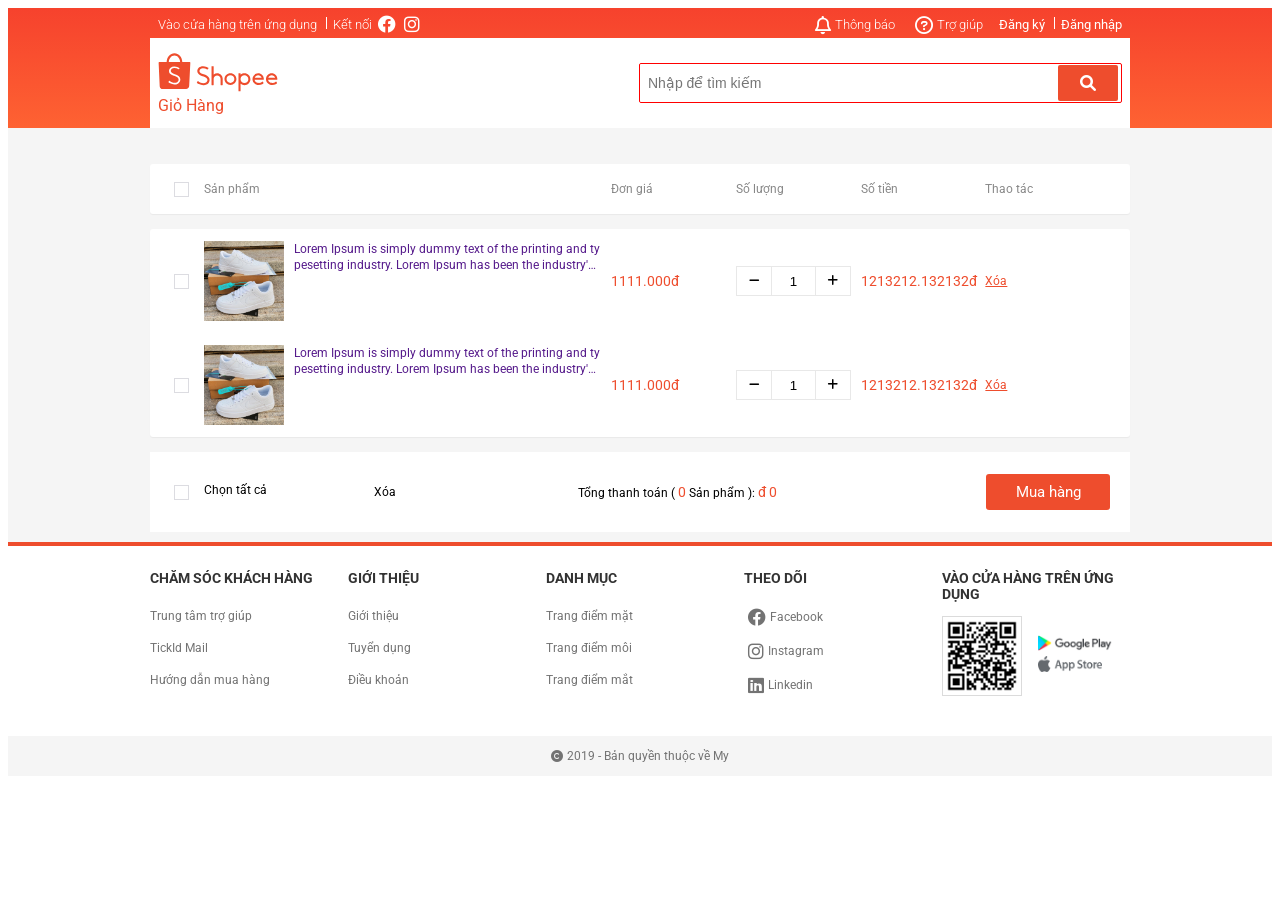
==== commit a6c8fd68: "css cart list" ====
--- a/pages/cart/index.html
+++ b/pages/cart/index.html
@@ -180,7 +180,7 @@
                                 </a>
                                 <div class="content__cart-wrap-title">
                                     <a href="" class="content__cart-item-info-title">
-                                        
+                                      
                                         Lorem Ipsum is simply dummy text of the printing and typesetting industry. Lorem Ipsum has been the industry's standard dummy text ever since the 1500s, when an unknown printer took a galley of type and scrambled it to make a type
                                         
                                     </a>
@@ -189,30 +189,68 @@
                             </div>
                             <div class="content__cart-item-price">1111.000đ</div>
                             <div class="content__cart-item-quantity">
-                                <div class="content__cart-warp-quantity">
-                                    <div class="content__cart-warp-minus">
+                                <div class="content__cart-quantity-wrap">
+                                    <div class="content__cart-minus">
                                         <i class="content__cart-minus fa-solid fa-minus"></i>
                                     </div>
-                                    <div class="content__cart-warp-current">
-                                        <input type="text" class="product__quantity-current" aria-valuenow="1" value="1">
-                                    </div>
-                                    <div class="content__cart-warp-plus">
+                                    <div class="content__cart-quantity-wrap-current">
+                                        <input type="text" class="content__cart-item-quantity-current" aria-valuenow="1" value="1">
+                                    </div>
+                                    <div class="content__cart-plus">
                                         <i class="content__cart-plus fa-solid fa-plus"></i>
                                     </div>
                                 </div>
                             </div>
-                            <div class="content__cart-item-total">1213212.132132</div>
+                            <div class="content__cart-item-total">1213212.132132đ</div>
                             <div class="content__cart-item-action">
-                                <div>Xóa</div>
-                            </div>
-                        </div>
+                                <a href="" class="content__cart-item-action-remove">Xóa</a>
+                            </div>
+                        </div>
+                        <div class="content__cart-list-item">
+                            <input type="checkbox" class="content__cart-item-checkbox">
+                            <div class="content__cart-item-info">
+                                <a href="">
+                                    <div class="content__cart-item-info-img" style="background-image: url(../../assets/images/giay.jpg);"></div>
+                                </a>
+                                <div class="content__cart-wrap-title">
+                                    <a href="" class="content__cart-item-info-title">
+                                      
+                                        Lorem Ipsum is simply dummy text of the printing and typesetting industry. Lorem Ipsum has been the industry's standard dummy text ever since the 1500s, when an unknown printer took a galley of type and scrambled it to make a type
+                                        
+                                    </a>
+                                    
+                                </div>
+                            </div>
+                            <div class="content__cart-item-price">1111.000đ</div>
+                            <div class="content__cart-item-quantity">
+                                <div class="content__cart-quantity-wrap">
+                                    <div class="content__cart-minus">
+                                        <i class="content__cart-minus fa-solid fa-minus"></i>
+                                    </div>
+                                    <div class="content__cart-quantity-wrap-current">
+                                        <input type="text" class="content__cart-item-quantity-current" aria-valuenow="1" value="1">
+                                    </div>
+                                    <div class="content__cart-plus">
+                                        <i class="content__cart-plus fa-solid fa-plus"></i>
+                                    </div>
+                                </div>
+                            </div>
+                            <div class="content__cart-item-total">1213212.132132đ</div>
+                            <div class="content__cart-item-action">
+                                <a href="" class="content__cart-item-action-remove">Xóa</a>
+                            </div>
+                        </div>
+                        
                     </div>
                     <div class="cart__purchase">
-                        <input type="checkbox" class="cart__purchase-input">
-                        <div>Chọn tất cả</div>
-                        <div>Xóa</div>
-                        <div>Tổng thanh toán (0 Sản phẩm): <span>đ 0</span></div>
-                        <div class="btn btn--primary">Mua hàng</div>
+                        <div class="cart__purchase-get-all">
+                             <input type="checkbox" class="cart__purchase-input">Chọn tất cả</div>
+                        <div class="cart__purchase-remove-all" >Xóa</div>
+                        <div class="cart__purchase-pay-all">
+                            Tổng thanh toán ( <span class="cart__purchase-quantity" >0</span> Sản phẩm ): 
+                            <span>đ </span><span class="cart__purchase-sum-total">0</span>
+                        </div>
+                        <div class="cart__purchase-btn btn btn--primary">Mua hàng</div>
                     </div>
                 </div>
             </div>
--- a/assets/css/pages/cart/cart.css
+++ b/assets/css/pages/cart/cart.css
@@ -83,7 +83,7 @@
 }
 
 .header__list-cart-action{
-
+    width: 13.75%;
 }
 
 .content__cart-list-wrap{
@@ -95,6 +95,7 @@
     align-items: center;
     box-shadow: 0 1px 1px 0 rgb(0 0 0 / 5%);
     margin-bottom: 15px;
+    flex-direction: column;
 }
 
 .content__cart-list-item {
@@ -122,6 +123,10 @@
     background-position: 50%;
     background-size: contain;
     background-repeat: no-repeat;
+}
+
+.content__cart-wrap-title {
+    padding: 0 10px;
 }
 
 .content__cart-item-info-title{
@@ -135,14 +140,127 @@
     -webkit-line-clamp: 2;
 }
 
-.content__cart-item-price {
-
+.content__cart-item-price,
+.content__cart-item-total {
+    font-size: 1.4rem;
+    width: 13.75%;
+    color: var(--primary-color);
+}
+
+.content__cart-quantity-wrap{
+    width: 115px;
+    height: 30px;
+    border: solid 1px #e8e8e8;
+    display: flex;
+    justify-content: center;
+    align-items: center;
+}
+
+.content__cart-minus,
+.content__cart-plus {
+    width: 30%;
+    height: inherit;
+    display: flex;
+    justify-content: center;
+    align-items: center;
+    cursor: pointer;
+}
+
+.content__cart-item-quantity-current {
+    text-align: center;
+    width: 100%;
+    border: none;
+}
+
+.content__cart-quantity-wrap-current {
+    width: 40%;
+    height: inherit;
+    display: flex;
+    justify-content: center;
+    align-items: center;
+    font-size: 1.6rem;
+    border-left: solid 1px #e8e8e8;
+    border-right: solid 1px #e8e8e8;
+    color: #767676;
+}
+
+.content__cart-item-quantity-current {
+    text-align: center;
+    width:  100%;
+    border: none;
+}
+
+.content__cart-item-quantity-current:focus-visible {
+    outline: none;
+    height: 100%;
+    box-shadow: 0 0 0 2px #fff, 0 0 0 4px #000;
 }
 
 .content__cart-item-quantity{
-
+    width: 13.75%;
 }
 
 .content__cart-item-total {
 
-}+}
+
+.content__cart-item-action {
+    width: 13.75%;
+    
+}
+
+.content__cart-item-action-remove {
+    color: var(--primary-color);
+}
+
+.cart__purchase {
+    display: flex;
+    height: 80px;
+    background-color: #fff;
+    padding: 0 20px;
+    align-items: center;
+    margin-bottom: 10px;
+}
+
+.cart__purchase-input {
+    -webkit-appearance: none;
+    width: 15px;
+    height: 15px;
+    background: #FFFFFF;
+    border: 1px solid rgba(220,220,225,1);
+    margin-right: 15px;
+}
+
+.cart__purchase-get-all{
+    font-size: 1.2rem;
+    display: flex;
+    flex: 1;
+}
+
+.cart__purchase-remove-all{
+    font-size: 1.2rem;
+    flex: 1;
+}
+
+.cart__purchase-pay-all{
+    font-size: 1.2rem;
+    flex: 2;
+}
+
+.cart__purchase-pay-all > span {
+    color: var(--primary-color);
+    font-size: 1.4rem;
+}
+
+.cart__purchase-quantity,
+.cart__purchase-sum-total {
+    
+}
+
+.cart__purchase-quantity{
+    flex: 1;
+}
+
+.cart__purchase-sum-total{
+    flex: 1;
+}
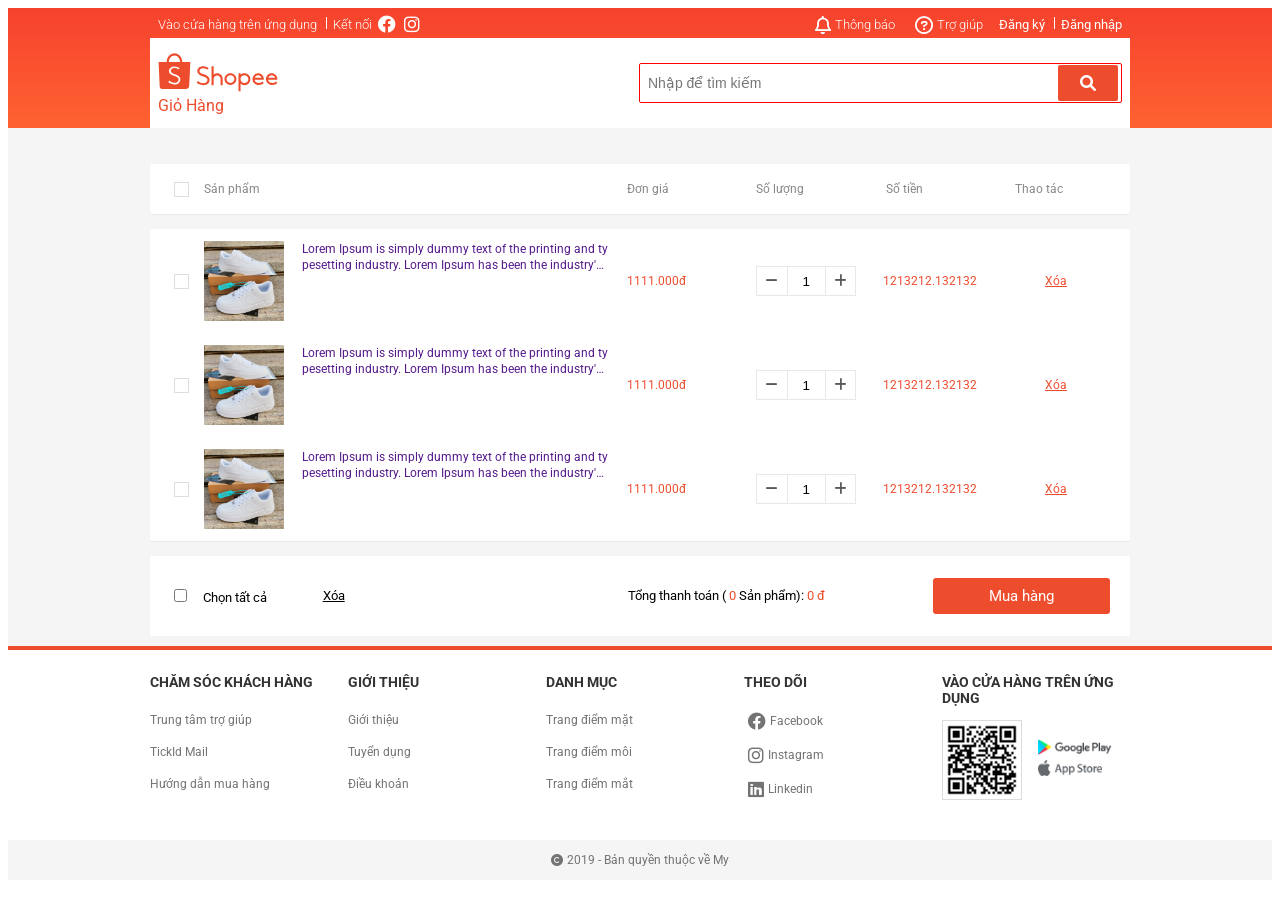
==== commit f004ff90: "add css cart" ====
--- a/pages/cart/index.html
+++ b/pages/cart/index.html
@@ -180,7 +180,7 @@
                                 </a>
                                 <div class="content__cart-wrap-title">
                                     <a href="" class="content__cart-item-info-title">
-                                      
+                                        
                                         Lorem Ipsum is simply dummy text of the printing and typesetting industry. Lorem Ipsum has been the industry's standard dummy text ever since the 1500s, when an unknown printer took a galley of type and scrambled it to make a type
                                         
                                     </a>
@@ -189,21 +189,21 @@
                             </div>
                             <div class="content__cart-item-price">1111.000đ</div>
                             <div class="content__cart-item-quantity">
-                                <div class="content__cart-quantity-wrap">
-                                    <div class="content__cart-minus">
+                                <div class="content__cart-warp-quantity">
+                                    <div class="content__cart-warp-minus">
                                         <i class="content__cart-minus fa-solid fa-minus"></i>
                                     </div>
-                                    <div class="content__cart-quantity-wrap-current">
-                                        <input type="text" class="content__cart-item-quantity-current" aria-valuenow="1" value="1">
-                                    </div>
-                                    <div class="content__cart-plus">
+                                    <div class="content__cart-warp-current">
+                                        <input type="text" class="product__quantity-current" aria-valuenow="1" value="1">
+                                    </div>
+                                    <div class="content__cart-warp-plus">
                                         <i class="content__cart-plus fa-solid fa-plus"></i>
                                     </div>
                                 </div>
                             </div>
-                            <div class="content__cart-item-total">1213212.132132đ</div>
+                            <div class="content__cart-item-total">1213212.132132</div>
                             <div class="content__cart-item-action">
-                                <a href="" class="content__cart-item-action-remove">Xóa</a>
+                                <div class="content__cart-item-remove">Xóa</div>
                             </div>
                         </div>
                         <div class="content__cart-list-item">
@@ -214,7 +214,7 @@
                                 </a>
                                 <div class="content__cart-wrap-title">
                                     <a href="" class="content__cart-item-info-title">
-                                      
+                                        
                                         Lorem Ipsum is simply dummy text of the printing and typesetting industry. Lorem Ipsum has been the industry's standard dummy text ever since the 1500s, when an unknown printer took a galley of type and scrambled it to make a type
                                         
                                     </a>
@@ -223,34 +223,66 @@
                             </div>
                             <div class="content__cart-item-price">1111.000đ</div>
                             <div class="content__cart-item-quantity">
-                                <div class="content__cart-quantity-wrap">
-                                    <div class="content__cart-minus">
+                                <div class="content__cart-warp-quantity">
+                                    <div class="content__cart-warp-minus">
                                         <i class="content__cart-minus fa-solid fa-minus"></i>
                                     </div>
-                                    <div class="content__cart-quantity-wrap-current">
-                                        <input type="text" class="content__cart-item-quantity-current" aria-valuenow="1" value="1">
-                                    </div>
-                                    <div class="content__cart-plus">
+                                    <div class="content__cart-warp-current">
+                                        <input type="text" class="product__quantity-current" aria-valuenow="1" value="1">
+                                    </div>
+                                    <div class="content__cart-warp-plus">
                                         <i class="content__cart-plus fa-solid fa-plus"></i>
                                     </div>
                                 </div>
                             </div>
-                            <div class="content__cart-item-total">1213212.132132đ</div>
+                            <div class="content__cart-item-total">1213212.132132</div>
                             <div class="content__cart-item-action">
-                                <a href="" class="content__cart-item-action-remove">Xóa</a>
-                            </div>
-                        </div>
-                        
+                                <div class="content__cart-item-remove">Xóa</div>
+                            </div>
+                        </div>
+                        <div class="content__cart-list-item">
+                            <input type="checkbox" class="content__cart-item-checkbox">
+                            <div class="content__cart-item-info">
+                                <a href="">
+                                    <div class="content__cart-item-info-img" style="background-image: url(../../assets/images/giay.jpg);"></div>
+                                </a>
+                                <div class="content__cart-wrap-title">
+                                    <a href="" class="content__cart-item-info-title">
+                                        
+                                        Lorem Ipsum is simply dummy text of the printing and typesetting industry. Lorem Ipsum has been the industry's standard dummy text ever since the 1500s, when an unknown printer took a galley of type and scrambled it to make a type
+                                        
+                                    </a>
+                                    
+                                </div>
+                            </div>
+                            <div class="content__cart-item-price">1111.000đ</div>
+                            <div class="content__cart-item-quantity">
+                                <div class="content__cart-warp-quantity">
+                                    <div class="content__cart-warp-minus">
+                                        <i class="content__cart-minus fa-solid fa-minus"></i>
+                                    </div>
+                                    <div class="content__cart-warp-current">
+                                        <input type="text" class="product__quantity-current" aria-valuenow="1" value="1">
+                                    </div>
+                                    <div class="content__cart-warp-plus">
+                                        <i class="content__cart-plus fa-solid fa-plus"></i>
+                                    </div>
+                                </div>
+                            </div>
+                            <div class="content__cart-item-total">1213212.132132</div>
+                            <div class="content__cart-item-action">
+                                <div class="content__cart-item-remove">Xóa</div>
+                            </div>
+                        </div>
                     </div>
                     <div class="cart__purchase">
-                        <div class="cart__purchase-get-all">
-                             <input type="checkbox" class="cart__purchase-input">Chọn tất cả</div>
-                        <div class="cart__purchase-remove-all" >Xóa</div>
-                        <div class="cart__purchase-pay-all">
-                            Tổng thanh toán ( <span class="cart__purchase-quantity" >0</span> Sản phẩm ): 
-                            <span>đ </span><span class="cart__purchase-sum-total">0</span>
-                        </div>
-                        <div class="cart__purchase-btn btn btn--primary">Mua hàng</div>
+                        <div class="cart__purchase-wrap-checkall">
+                            <input type="checkbox" class="cart__purchase-input">
+                            <span class="cart__purchase-text">Chọn tất cả</span>
+                        </div>         
+                        <div class="cart__purchase-remove-checkall">Xóa</div>
+                        <div class="cart__purchase-grand-total" >Tổng thanh toán (  <span class="cart__purchase-quantity-total"> 0 </span> Sản phẩm): <span class="cart__purchase-price-total">0 đ </span></div>
+                        <div class="btn btn--primary cart__purchase-btn">Mua hàng</div>
                     </div>
                 </div>
             </div>
--- a/assets/css/pages/cart/cart.css
+++ b/assets/css/pages/cart/cart.css
@@ -83,7 +83,7 @@
 }
 
 .header__list-cart-action{
-    width: 13.75%;
+
 }
 
 .content__cart-list-wrap{
@@ -108,8 +108,9 @@
 
 }
 
-.content__cart-item-checkbox :after {
-
+.content__cart-item-remove {
+    cursor: pointer;
+    text-decoration: underline;
 }
 
 .content__cart-item-info {
@@ -123,10 +124,6 @@
     background-position: 50%;
     background-size: contain;
     background-repeat: no-repeat;
-}
-
-.content__cart-wrap-title {
-    padding: 0 10px;
 }
 
 .content__cart-item-info-title{
@@ -140,15 +137,26 @@
     -webkit-line-clamp: 2;
 }
 
-.content__cart-item-price,
+.content__cart-wrap-title {
+    padding: 0 18px;
+}
+
+.content__cart-item-price {
+    color: var(--primary-color);
+    width: 13.75%;
+}
+
+.content__cart-item-quantity{
+
+}
+
 .content__cart-item-total {
-    font-size: 1.4rem;
-    width: 13.75%;
-    color: var(--primary-color);
-}
-
-.content__cart-quantity-wrap{
-    width: 115px;
+    width: 13.75%;
+    text-align: center;
+}
+
+.content__cart-warp-quantity {
+    width: 100px;
     height: 30px;
     border: solid 1px #e8e8e8;
     display: flex;
@@ -156,8 +164,7 @@
     align-items: center;
 }
 
-.content__cart-minus,
-.content__cart-plus {
+.content__cart-warp-minus, .content__cart-warp-plus {
     width: 30%;
     height: inherit;
     display: flex;
@@ -166,13 +173,7 @@
     cursor: pointer;
 }
 
-.content__cart-item-quantity-current {
-    text-align: center;
-    width: 100%;
-    border: none;
-}
-
-.content__cart-quantity-wrap-current {
+.content__cart-warp-current {
     width: 40%;
     height: inherit;
     display: flex;
@@ -184,83 +185,79 @@
     color: #767676;
 }
 
-.content__cart-item-quantity-current {
+.product__quantity-current{
     text-align: center;
-    width:  100%;
+    width: 100%;
     border: none;
 }
 
-.content__cart-item-quantity-current:focus-visible {
+.product__quantity-current:focus-visible {
     outline: none;
     height: 100%;
     box-shadow: 0 0 0 2px #fff, 0 0 0 4px #000;
 }
 
-.content__cart-item-quantity{
-    width: 13.75%;
+.content__cart-minus,.content__cart-plus {
+    font-size: 1.4rem;
+    color: #585858;
+
 }
 
 .content__cart-item-total {
-
+    width: 15.75%;
+    color: var(--primary-color);
 }
 
 .content__cart-item-action {
-    width: 13.75%;
-    
-}
-
-.content__cart-item-action-remove {
-    color: var(--primary-color);
-}
-
-.cart__purchase {
-    display: flex;
+    width: 11%;
+    color: var(--primary-color);
+    text-align: center;
+}
+
+.cart__purchase{
+    display: flex;
+    justify-content: space-between;
+    font-size: 1.3rem;
     height: 80px;
-    background-color: #fff;
+    background-color: var(--white-color);
+    align-items: center;
     padding: 0 20px;
-    align-items: center;
     margin-bottom: 10px;
 }
 
-.cart__purchase-input {
-    -webkit-appearance: none;
-    width: 15px;
-    height: 15px;
-    background: #FFFFFF;
-    border: 1px solid rgba(220,220,225,1);
-    margin-right: 15px;
-}
-
-.cart__purchase-get-all{
-    font-size: 1.2rem;
-    display: flex;
-    flex: 1;
-}
-
-.cart__purchase-remove-all{
-    font-size: 1.2rem;
-    flex: 1;
-}
-
-.cart__purchase-pay-all{
-    font-size: 1.2rem;
+.cart__purchase-wrap-checkall {
+    flex: 1;
+}
+
+.cart__purchase-input{
+
+}
+
+.cart__purchase-text {
+    padding-left:10px;
+    cursor: pointer;
+}
+
+.cart__purchase-remove-checkall {
     flex: 2;
-}
-
-.cart__purchase-pay-all > span {
-    color: var(--primary-color);
-    font-size: 1.4rem;
-}
-
-.cart__purchase-quantity,
-.cart__purchase-sum-total {
-    
-}
-
-.cart__purchase-quantity{
-    flex: 1;
-}
-
-.cart__purchase-sum-total{
-    flex: 1;
-}
+    cursor: pointer;
+    text-decoration: underline;
+}
+
+.cart__purchase-grand-total {
+    flex: 2;
+   
+}
+
+
+.cart__purchase-btn {
+    flex: 1;
+}
+
+.cart__purchase-quantity-total {
+    color: var(--primary-color);
+}
+
+.cart__purchase-price-total {
+    color: var(--primary-color);
+}
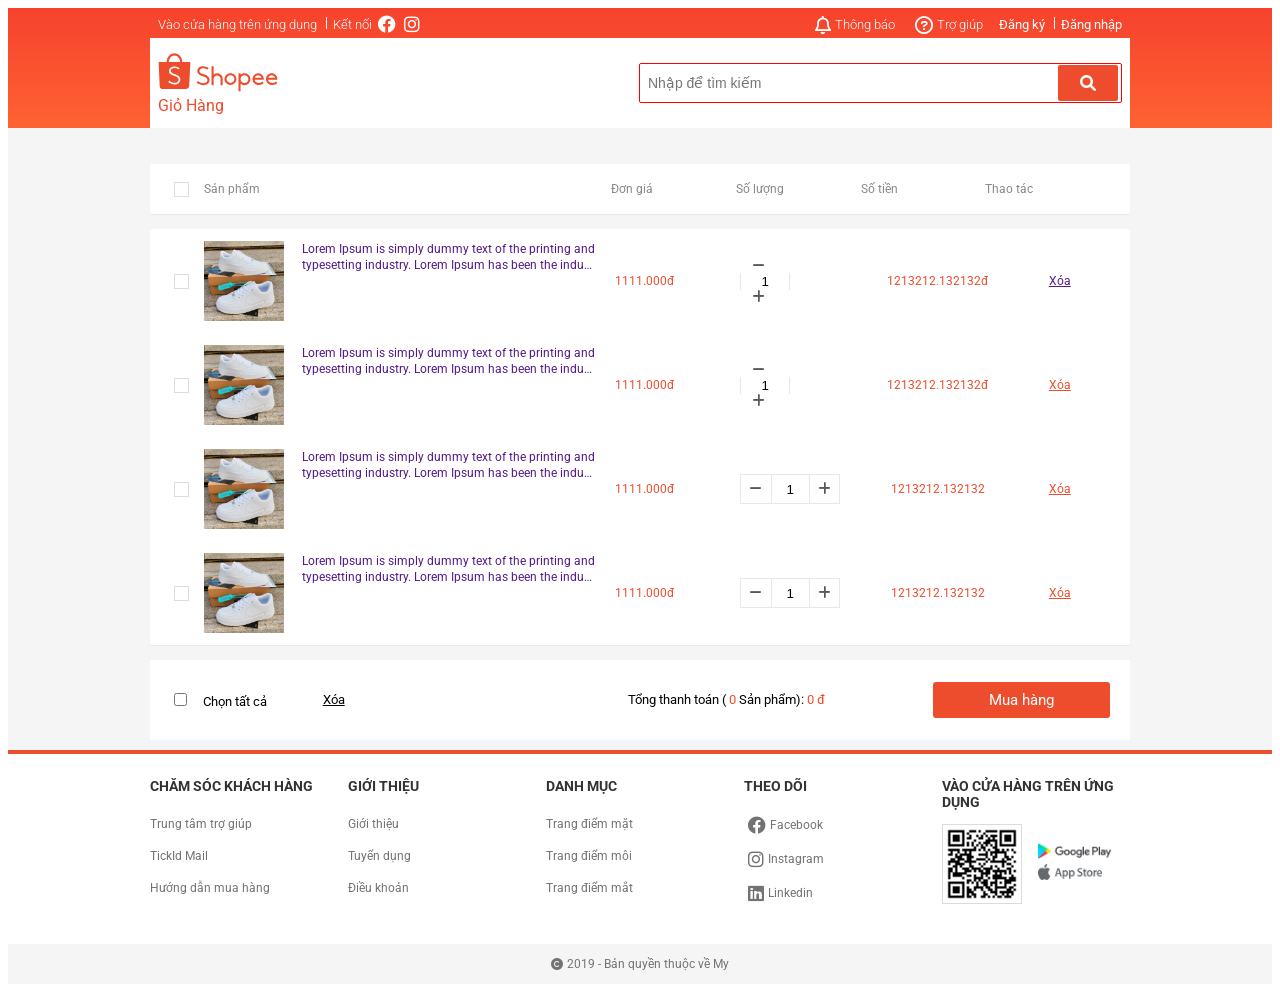
==== commit 0408a213: "merge" ====
--- a/pages/cart/index.html
+++ b/pages/cart/index.html
@@ -180,7 +180,7 @@
                                 </a>
                                 <div class="content__cart-wrap-title">
                                     <a href="" class="content__cart-item-info-title">
-                                        
+                                      
                                         Lorem Ipsum is simply dummy text of the printing and typesetting industry. Lorem Ipsum has been the industry's standard dummy text ever since the 1500s, when an unknown printer took a galley of type and scrambled it to make a type
                                         
                                     </a>
@@ -189,19 +189,53 @@
                             </div>
                             <div class="content__cart-item-price">1111.000đ</div>
                             <div class="content__cart-item-quantity">
-                                <div class="content__cart-warp-quantity">
-                                    <div class="content__cart-warp-minus">
+                                <div class="content__cart-quantity-wrap">
+                                    <div class="content__cart-minus">
                                         <i class="content__cart-minus fa-solid fa-minus"></i>
                                     </div>
-                                    <div class="content__cart-warp-current">
-                                        <input type="text" class="product__quantity-current" aria-valuenow="1" value="1">
-                                    </div>
-                                    <div class="content__cart-warp-plus">
+                                    <div class="content__cart-quantity-wrap-current">
+                                        <input type="text" class="content__cart-item-quantity-current" aria-valuenow="1" value="1">
+                                    </div>
+                                    <div class="content__cart-plus">
                                         <i class="content__cart-plus fa-solid fa-plus"></i>
                                     </div>
                                 </div>
                             </div>
-                            <div class="content__cart-item-total">1213212.132132</div>
+                            <div class="content__cart-item-total">1213212.132132đ</div>
+                            <div class="content__cart-item-action">
+                                <a href="" class="content__cart-item-action-remove">Xóa</a>
+                            </div>
+                        </div>
+                        <div class="content__cart-list-item">
+                            <input type="checkbox" class="content__cart-item-checkbox">
+                            <div class="content__cart-item-info">
+                                <a href="">
+                                    <div class="content__cart-item-info-img" style="background-image: url(../../assets/images/giay.jpg);"></div>
+                                </a>
+                                <div class="content__cart-wrap-title">
+                                    <a href="" class="content__cart-item-info-title">
+                                      
+                                        Lorem Ipsum is simply dummy text of the printing and typesetting industry. Lorem Ipsum has been the industry's standard dummy text ever since the 1500s, when an unknown printer took a galley of type and scrambled it to make a type
+                                        
+                                    </a>
+                                    
+                                </div>
+                            </div>
+                            <div class="content__cart-item-price">1111.000đ</div>
+                            <div class="content__cart-item-quantity">
+                                <div class="content__cart-quantity-wrap">
+                                    <div class="content__cart-minus">
+                                        <i class="content__cart-minus fa-solid fa-minus"></i>
+                                    </div>
+                                    <div class="content__cart-quantity-wrap-current">
+                                        <input type="text" class="content__cart-item-quantity-current" aria-valuenow="1" value="1">
+                                    </div>
+                                    <div class="content__cart-plus">
+                                        <i class="content__cart-plus fa-solid fa-plus"></i>
+                                    </div>
+                                </div>
+                            </div>
+                            <div class="content__cart-item-total">1213212.132132đ</div>
                             <div class="content__cart-item-action">
                                 <div class="content__cart-item-remove">Xóa</div>
                             </div>
--- a/assets/css/pages/cart/cart.css
+++ b/assets/css/pages/cart/cart.css
@@ -83,7 +83,7 @@
 }
 
 .header__list-cart-action{
-
+    width: 13.75%;
 }
 
 .content__cart-list-wrap{
@@ -124,6 +124,10 @@
     background-position: 50%;
     background-size: contain;
     background-repeat: no-repeat;
+}
+
+.content__cart-wrap-title {
+    padding: 0 10px;
 }
 
 .content__cart-item-info-title{
@@ -146,8 +150,48 @@
     width: 13.75%;
 }
 
+.content__cart-minus,
+.content__cart-plus {
+    width: 30%;
+    height: inherit;
+    display: flex;
+    justify-content: center;
+    align-items: center;
+    cursor: pointer;
+}
+
+.content__cart-item-quantity-current {
+    text-align: center;
+    width: 100%;
+    border: none;
+}
+
+.content__cart-quantity-wrap-current {
+    width: 40%;
+    height: inherit;
+    display: flex;
+    justify-content: center;
+    align-items: center;
+    font-size: 1.6rem;
+    border-left: solid 1px #e8e8e8;
+    border-right: solid 1px #e8e8e8;
+    color: #767676;
+}
+
+.content__cart-item-quantity-current {
+    text-align: center;
+    width:  100%;
+    border: none;
+}
+
+.content__cart-item-quantity-current:focus-visible {
+    outline: none;
+    height: 100%;
+    box-shadow: 0 0 0 2px #fff, 0 0 0 4px #000;
+}
+
 .content__cart-item-quantity{
-
+    width: 13.75%;
 }
 
 .content__cart-item-total {
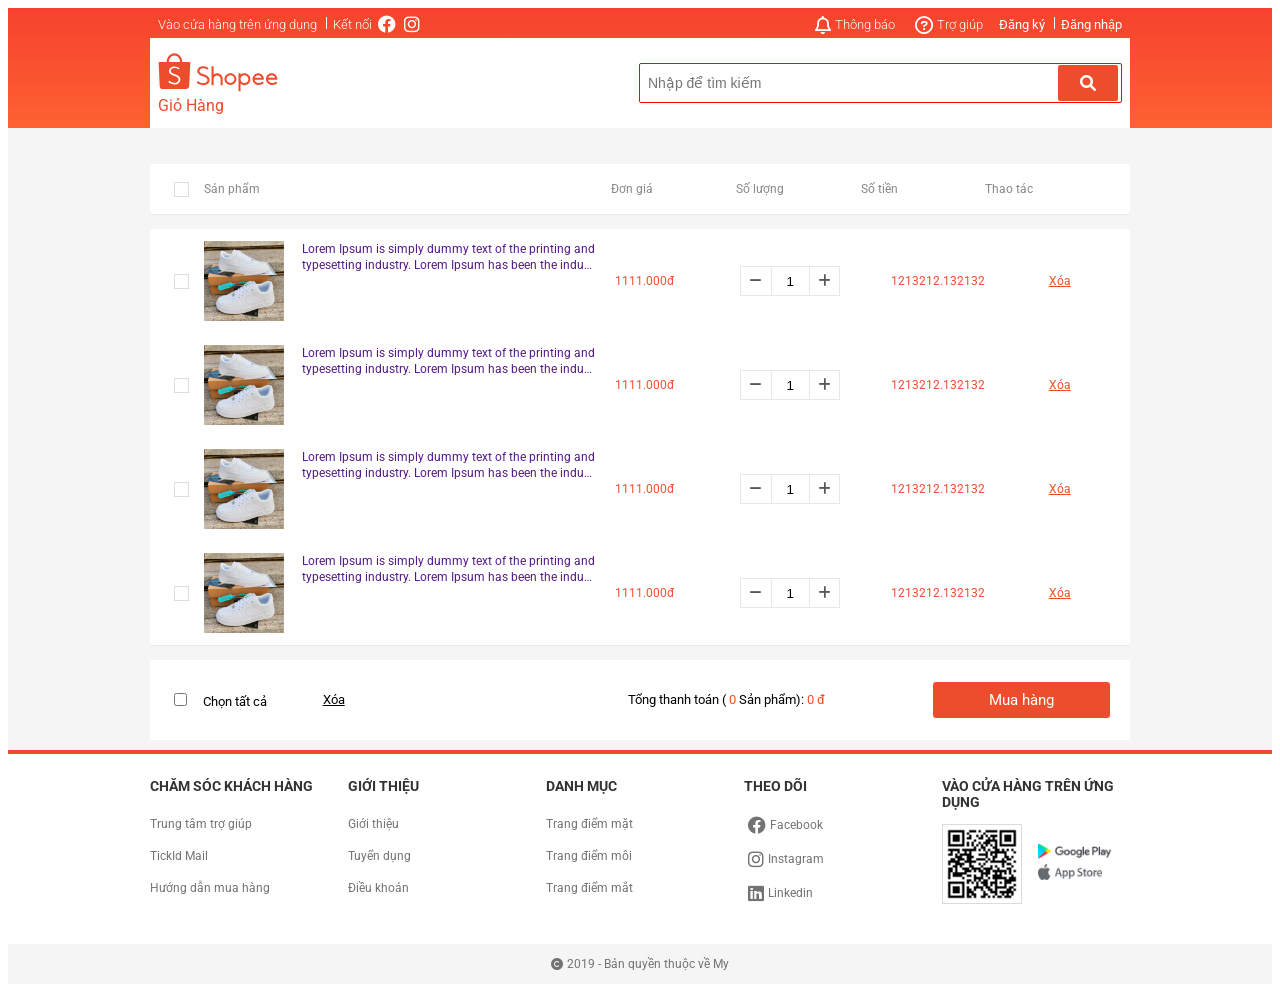
==== commit 356bcb90: "add to cart" ====
--- a/pages/cart/index.html
+++ b/pages/cart/index.html
@@ -172,6 +172,7 @@
                         <div class="header__list-cart-action">Thao tác</div>
                     </div>
                     <div class="content__cart-list-wrap">
+                       
                         <div class="content__cart-list-item">
                             <input type="checkbox" class="content__cart-item-checkbox">
                             <div class="content__cart-item-info">
@@ -180,7 +181,7 @@
                                 </a>
                                 <div class="content__cart-wrap-title">
                                     <a href="" class="content__cart-item-info-title">
-                                      
+                                        
                                         Lorem Ipsum is simply dummy text of the printing and typesetting industry. Lorem Ipsum has been the industry's standard dummy text ever since the 1500s, when an unknown printer took a galley of type and scrambled it to make a type
                                         
                                     </a>
@@ -189,21 +190,21 @@
                             </div>
                             <div class="content__cart-item-price">1111.000đ</div>
                             <div class="content__cart-item-quantity">
-                                <div class="content__cart-quantity-wrap">
-                                    <div class="content__cart-minus">
+                                <div class="content__cart-warp-quantity">
+                                    <div class="content__cart-warp-minus">
                                         <i class="content__cart-minus fa-solid fa-minus"></i>
                                     </div>
-                                    <div class="content__cart-quantity-wrap-current">
-                                        <input type="text" class="content__cart-item-quantity-current" aria-valuenow="1" value="1">
-                                    </div>
-                                    <div class="content__cart-plus">
+                                    <div class="content__cart-warp-current">
+                                        <input type="text" class="product__quantity-current" aria-valuenow="1" value="1">
+                                    </div>
+                                    <div class="content__cart-warp-plus">
                                         <i class="content__cart-plus fa-solid fa-plus"></i>
                                     </div>
                                 </div>
                             </div>
-                            <div class="content__cart-item-total">1213212.132132đ</div>
+                            <div class="content__cart-item-total">1213212.132132</div>
                             <div class="content__cart-item-action">
-                                <a href="" class="content__cart-item-action-remove">Xóa</a>
+                                <div class="content__cart-item-remove">Xóa</div>
                             </div>
                         </div>
                         <div class="content__cart-list-item">
@@ -214,7 +215,7 @@
                                 </a>
                                 <div class="content__cart-wrap-title">
                                     <a href="" class="content__cart-item-info-title">
-                                      
+                                        
                                         Lorem Ipsum is simply dummy text of the printing and typesetting industry. Lorem Ipsum has been the industry's standard dummy text ever since the 1500s, when an unknown printer took a galley of type and scrambled it to make a type
                                         
                                     </a>
@@ -223,19 +224,19 @@
                             </div>
                             <div class="content__cart-item-price">1111.000đ</div>
                             <div class="content__cart-item-quantity">
-                                <div class="content__cart-quantity-wrap">
-                                    <div class="content__cart-minus">
+                                <div class="content__cart-warp-quantity">
+                                    <div class="content__cart-warp-minus">
                                         <i class="content__cart-minus fa-solid fa-minus"></i>
                                     </div>
-                                    <div class="content__cart-quantity-wrap-current">
-                                        <input type="text" class="content__cart-item-quantity-current" aria-valuenow="1" value="1">
-                                    </div>
-                                    <div class="content__cart-plus">
+                                    <div class="content__cart-warp-current">
+                                        <input type="text" class="product__quantity-current" aria-valuenow="1" value="1">
+                                    </div>
+                                    <div class="content__cart-warp-plus">
                                         <i class="content__cart-plus fa-solid fa-plus"></i>
                                     </div>
                                 </div>
                             </div>
-                            <div class="content__cart-item-total">1213212.132132đ</div>
+                            <div class="content__cart-item-total">1213212.132132</div>
                             <div class="content__cart-item-action">
                                 <div class="content__cart-item-remove">Xóa</div>
                             </div>
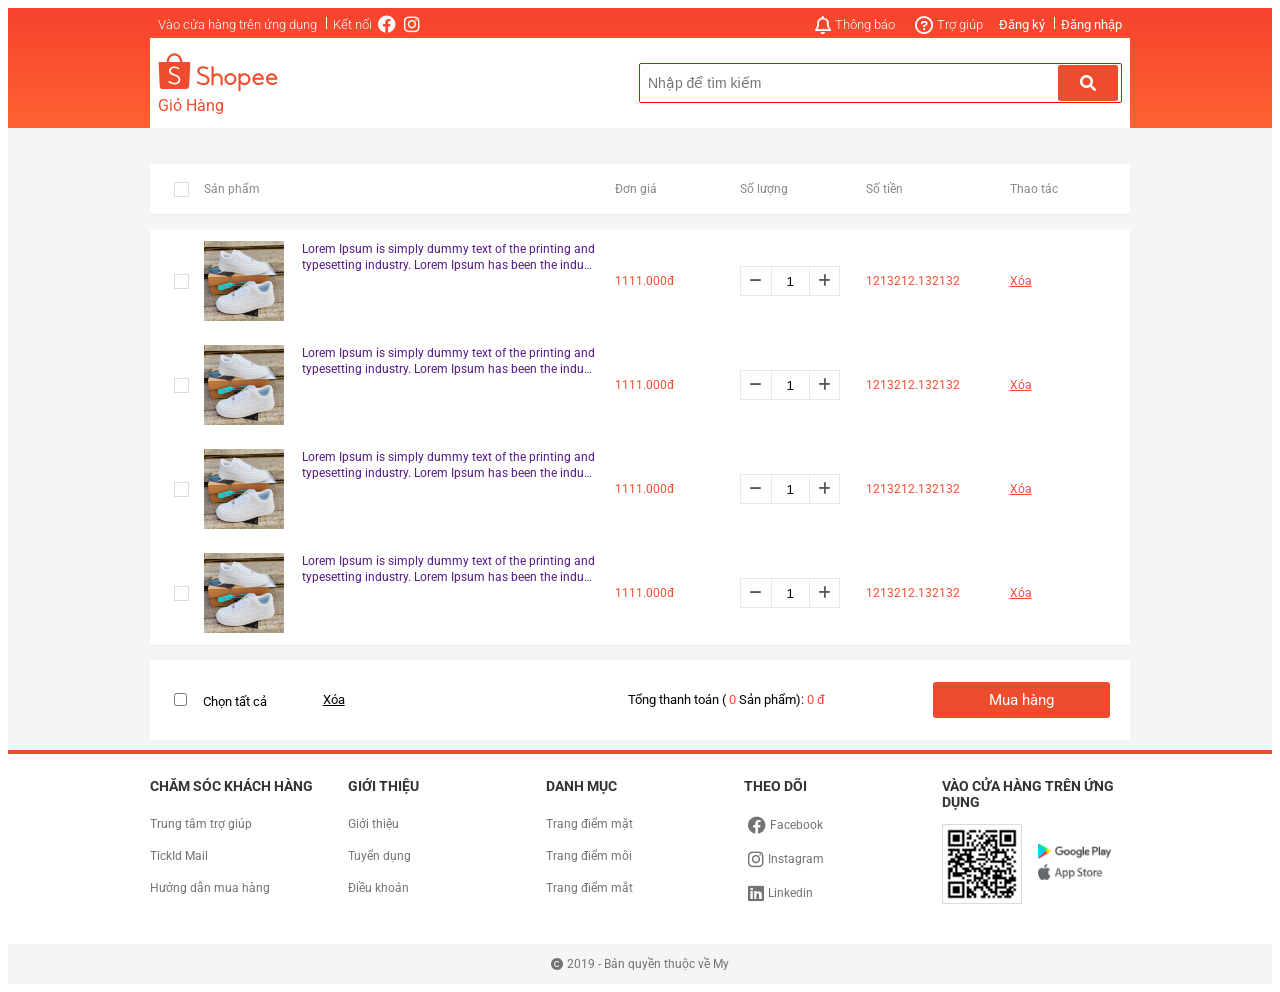
==== commit c9777b1f: "cart list" ====
--- a/pages/cart/index.html
+++ b/pages/cart/index.html
@@ -415,6 +415,6 @@
             </div>
         </div>
     </footer>
-    <!-- <script type="module" src="../../assets/js/home.js"></script> -->
+    <script type="module" src="../../assets/js/pages/cart/cart.js"></script>
 </body>
 </html>
--- a/assets/css/pages/cart/cart.css
+++ b/assets/css/pages/cart/cart.css
@@ -79,11 +79,11 @@
 }
 
 .header__list-cart-total{
-    width: 13.75%;
+    width: 15.75%;
 }
 
 .header__list-cart-action{
-    width: 13.75%;
+    width: 11%;
 }
 
 .content__cart-list-wrap{
@@ -102,6 +102,7 @@
     display: flex;
     align-items: center;
     padding: 12px 0;
+    width: 100%;
 }
 
 .content__cart-item-checkbox {
@@ -196,7 +197,7 @@
 
 .content__cart-item-total {
     width: 13.75%;
-    text-align: center;
+    text-align: left;
 }
 
 .content__cart-warp-quantity {
@@ -255,7 +256,7 @@
 .content__cart-item-action {
     width: 11%;
     color: var(--primary-color);
-    text-align: center;
+    text-align: left;
 }
 
 .cart__purchase{
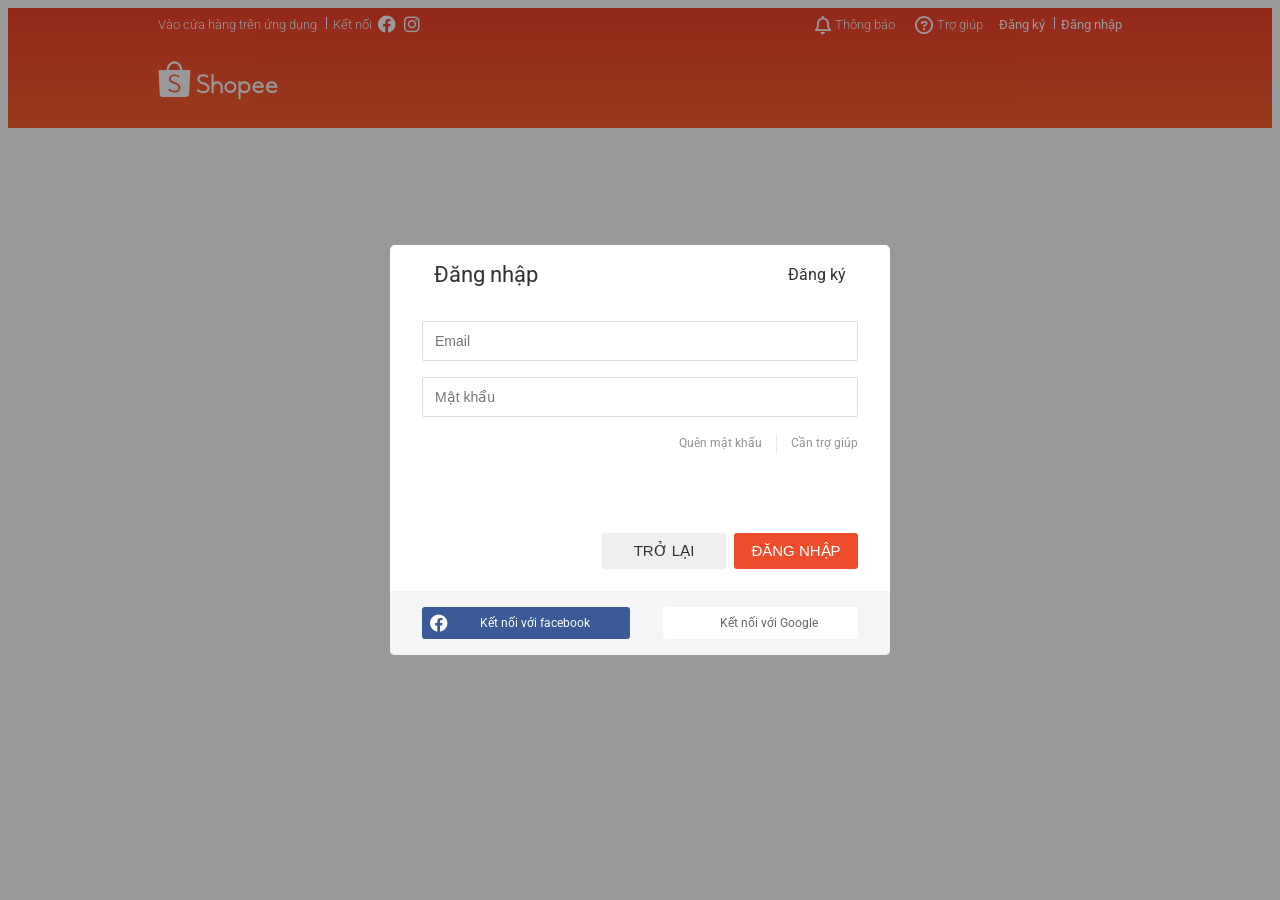
==== commit d00aec3e: "fix and add permission" ====
--- a/pages/cart/index.html
+++ b/pages/cart/index.html
@@ -113,7 +113,7 @@
                                 <a href="">Địa chỉ của tôi</a>
                             </li>
                             <li class="header__navbar-user-item">
-                                <a href="">Đơn mua</a>
+                                <a href="../purchase/index.html">Đơn mua</a>
                             </li>
                             <li class="header__navbar-user-item header__navbar-user-item-separate header__navbar-logout">
                                 <a href="">Đăng xuất</a>
@@ -163,162 +163,170 @@
         <div class="grid">
             <div class="grid__row app-content">   
                 <div class="grid__column-12"> 
-                    <div class="header__list-cart">
-                        <input type="checkbox" class="header__list-cart-checkbox">
-                        <div class="header__list-cart-product">Sản phẩm</div>
-                        <div class="header__list-cart-price">Đơn giá</div>
-                        <div class="header__list-cart-quantity">Số lượng</div>
-                        <div class="header__list-cart-total">Số tiền</div>
-                        <div class="header__list-cart-action">Thao tác</div>
+                    <div class="content__cart-warp">
+                        <div class="header__list-cart">
+                            <input type="checkbox" class="header__list-cart-checkbox">
+                            <div class="header__list-cart-product">Sản phẩm</div>
+                            <div class="header__list-cart-price">Đơn giá</div>
+                            <div class="header__list-cart-quantity">Số lượng</div>
+                            <div class="header__list-cart-total">Số tiền</div>
+                            <div class="header__list-cart-action">Thao tác</div>
+                        </div>
+                        <div class="content__cart-list-wrap">
+                           
+                            <!-- <div class="content__cart-list-item">
+                                <input type="checkbox" class="content__cart-item-checkbox">
+                                <div class="content__cart-item-info">
+                                    <a href="">
+                                        <div class="content__cart-item-info-img" style="background-image: url(../../assets/images/giay.jpg);"></div>
+                                    </a>
+                                    <div class="content__cart-wrap-title">
+                                        <a href="" class="content__cart-item-info-title">
+                                            
+                                            Lorem Ipsum is simply dummy text of the printing and typesetting industry. Lorem Ipsum has been the industry's standard dummy text ever since the 1500s, when an unknown printer took a galley of type and scrambled it to make a type
+                                            
+                                        </a>
+                                        
+                                    </div>
+                                </div>
+                                <div class="content__cart-item-price">1111.000đ</div>
+                                <div class="content__cart-item-quantity">
+                                    <div class="content__cart-warp-quantity">
+                                        <div class="content__cart-warp-minus">
+                                            <i class="content__cart-minus fa-solid fa-minus"></i>
+                                        </div>
+                                        <div class="content__cart-warp-current">
+                                            <input type="text" class="product__quantity-current" aria-valuenow="1" value="1">
+                                        </div>
+                                        <div class="content__cart-warp-plus">
+                                            <i class="content__cart-plus fa-solid fa-plus"></i>
+                                        </div>
+                                    </div>
+                                </div>
+                                <div class="content__cart-item-total">1213212.132132</div>
+                                <div class="content__cart-item-action">
+                                    <div class="content__cart-item-remove">Xóa</div>
+                                </div>
+                            </div>
+                            <div class="content__cart-list-item">
+                                <input type="checkbox" class="content__cart-item-checkbox">
+                                <div class="content__cart-item-info">
+                                    <a href="">
+                                        <div class="content__cart-item-info-img" style="background-image: url(../../assets/images/giay.jpg);"></div>
+                                    </a>
+                                    <div class="content__cart-wrap-title">
+                                        <a href="" class="content__cart-item-info-title">
+                                            
+                                            Lorem Ipsum is simply dummy text of the printing and typesetting industry. Lorem Ipsum has been the industry's standard dummy text ever since the 1500s, when an unknown printer took a galley of type and scrambled it to make a type
+                                            
+                                        </a>
+                                        
+                                    </div>
+                                </div>
+                                <div class="content__cart-item-price">1111.000đ</div>
+                                <div class="content__cart-item-quantity">
+                                    <div class="content__cart-warp-quantity">
+                                        <div class="content__cart-warp-minus">
+                                            <i class="content__cart-minus fa-solid fa-minus"></i>
+                                        </div>
+                                        <div class="content__cart-warp-current">
+                                            <input type="text" class="product__quantity-current" aria-valuenow="1" value="1">
+                                        </div>
+                                        <div class="content__cart-warp-plus">
+                                            <i class="content__cart-plus fa-solid fa-plus"></i>
+                                        </div>
+                                    </div>
+                                </div>
+                                <div class="content__cart-item-total">1213212.132132</div>
+                                <div class="content__cart-item-action">
+                                    <div class="content__cart-item-remove">Xóa</div>
+                                </div>
+                            </div>
+                            <div class="content__cart-list-item">
+                                <input type="checkbox" class="content__cart-item-checkbox">
+                                <div class="content__cart-item-info">
+                                    <a href="">
+                                        <div class="content__cart-item-info-img" style="background-image: url(../../assets/images/giay.jpg);"></div>
+                                    </a>
+                                    <div class="content__cart-wrap-title">
+                                        <a href="" class="content__cart-item-info-title">
+                                            
+                                            Lorem Ipsum is simply dummy text of the printing and typesetting industry. Lorem Ipsum has been the industry's standard dummy text ever since the 1500s, when an unknown printer took a galley of type and scrambled it to make a type
+                                            
+                                        </a>
+                                        
+                                    </div>
+                                </div>
+                                <div class="content__cart-item-price">1111.000đ</div>
+                                <div class="content__cart-item-quantity">
+                                    <div class="content__cart-warp-quantity">
+                                        <div class="content__cart-warp-minus">
+                                            <i class="content__cart-minus fa-solid fa-minus"></i>
+                                        </div>
+                                        <div class="content__cart-warp-current">
+                                            <input type="text" class="product__quantity-current" aria-valuenow="1" value="1">
+                                        </div>
+                                        <div class="content__cart-warp-plus">
+                                            <i class="content__cart-plus fa-solid fa-plus"></i>
+                                        </div>
+                                    </div>
+                                </div>
+                                <div class="content__cart-item-total">1213212.132132</div>
+                                <div class="content__cart-item-action">
+                                    <div class="content__cart-item-remove">Xóa</div>
+                                </div>
+                            </div>
+                            <div class="content__cart-list-item">
+                                <input type="checkbox" class="content__cart-item-checkbox">
+                                <div class="content__cart-item-info">
+                                    <a href="">
+                                        <div class="content__cart-item-info-img" style="background-image: url(../../assets/images/giay.jpg);"></div>
+                                    </a>
+                                    <div class="content__cart-wrap-title">
+                                        <a href="" class="content__cart-item-info-title">
+                                            
+                                            Lorem Ipsum is simply dummy text of the printing and typesetting industry. Lorem Ipsum has been the industry's standard dummy text ever since the 1500s, when an unknown printer took a galley of type and scrambled it to make a type
+                                            
+                                        </a>
+                                        
+                                    </div>
+                                </div>
+                                <div class="content__cart-item-price">1111.000đ</div>
+                                <div class="content__cart-item-quantity">
+                                    <div class="content__cart-warp-quantity">
+                                        <div class="content__cart-warp-minus">
+                                            <i class="content__cart-minus fa-solid fa-minus"></i>
+                                        </div>
+                                        <div class="content__cart-warp-current">
+                                            <input type="text" class="product__quantity-current" aria-valuenow="1" value="1">
+                                        </div>
+                                        <div class="content__cart-warp-plus">
+                                            <i class="content__cart-plus fa-solid fa-plus"></i>
+                                        </div>
+                                    </div>
+                                </div>
+                                <div class="content__cart-item-total">1213212.132132</div>
+                                <div class="content__cart-item-action">
+                                    <div class="content__cart-item-remove">Xóa</div>
+                                </div>
+                            </div> -->
+                        </div>
+                        <div class="cart__purchase">
+                            <div class="cart__purchase-wrap-checkall">
+                                <input type="checkbox" class="cart__purchase-input">
+                                
+                            </div>    
+                            <span class="cart__purchase-text">Chọn tất cả</span>     
+                            <div class="cart__purchase-remove-checkall">Xóa</div>
+                            <div class="cart__purchase-grand-total" >Tổng thanh toán (  <span class="cart__purchase-quantity-total"> 0 </span> Sản phẩm ): <span class="cart__purchase-price-total">0  </span><span class="text-primary-color"> đ</span></div>
+                            <div class="btn btn--primary cart__purchase-btn">Mua hàng</div>
+                        </div>
                     </div>
-                    <div class="content__cart-list-wrap">
-                       
-                        <div class="content__cart-list-item">
-                            <input type="checkbox" class="content__cart-item-checkbox">
-                            <div class="content__cart-item-info">
-                                <a href="">
-                                    <div class="content__cart-item-info-img" style="background-image: url(../../assets/images/giay.jpg);"></div>
-                                </a>
-                                <div class="content__cart-wrap-title">
-                                    <a href="" class="content__cart-item-info-title">
-                                        
-                                        Lorem Ipsum is simply dummy text of the printing and typesetting industry. Lorem Ipsum has been the industry's standard dummy text ever since the 1500s, when an unknown printer took a galley of type and scrambled it to make a type
-                                        
-                                    </a>
-                                    
-                                </div>
-                            </div>
-                            <div class="content__cart-item-price">1111.000đ</div>
-                            <div class="content__cart-item-quantity">
-                                <div class="content__cart-warp-quantity">
-                                    <div class="content__cart-warp-minus">
-                                        <i class="content__cart-minus fa-solid fa-minus"></i>
-                                    </div>
-                                    <div class="content__cart-warp-current">
-                                        <input type="text" class="product__quantity-current" aria-valuenow="1" value="1">
-                                    </div>
-                                    <div class="content__cart-warp-plus">
-                                        <i class="content__cart-plus fa-solid fa-plus"></i>
-                                    </div>
-                                </div>
-                            </div>
-                            <div class="content__cart-item-total">1213212.132132</div>
-                            <div class="content__cart-item-action">
-                                <div class="content__cart-item-remove">Xóa</div>
-                            </div>
-                        </div>
-                        <div class="content__cart-list-item">
-                            <input type="checkbox" class="content__cart-item-checkbox">
-                            <div class="content__cart-item-info">
-                                <a href="">
-                                    <div class="content__cart-item-info-img" style="background-image: url(../../assets/images/giay.jpg);"></div>
-                                </a>
-                                <div class="content__cart-wrap-title">
-                                    <a href="" class="content__cart-item-info-title">
-                                        
-                                        Lorem Ipsum is simply dummy text of the printing and typesetting industry. Lorem Ipsum has been the industry's standard dummy text ever since the 1500s, when an unknown printer took a galley of type and scrambled it to make a type
-                                        
-                                    </a>
-                                    
-                                </div>
-                            </div>
-                            <div class="content__cart-item-price">1111.000đ</div>
-                            <div class="content__cart-item-quantity">
-                                <div class="content__cart-warp-quantity">
-                                    <div class="content__cart-warp-minus">
-                                        <i class="content__cart-minus fa-solid fa-minus"></i>
-                                    </div>
-                                    <div class="content__cart-warp-current">
-                                        <input type="text" class="product__quantity-current" aria-valuenow="1" value="1">
-                                    </div>
-                                    <div class="content__cart-warp-plus">
-                                        <i class="content__cart-plus fa-solid fa-plus"></i>
-                                    </div>
-                                </div>
-                            </div>
-                            <div class="content__cart-item-total">1213212.132132</div>
-                            <div class="content__cart-item-action">
-                                <div class="content__cart-item-remove">Xóa</div>
-                            </div>
-                        </div>
-                        <div class="content__cart-list-item">
-                            <input type="checkbox" class="content__cart-item-checkbox">
-                            <div class="content__cart-item-info">
-                                <a href="">
-                                    <div class="content__cart-item-info-img" style="background-image: url(../../assets/images/giay.jpg);"></div>
-                                </a>
-                                <div class="content__cart-wrap-title">
-                                    <a href="" class="content__cart-item-info-title">
-                                        
-                                        Lorem Ipsum is simply dummy text of the printing and typesetting industry. Lorem Ipsum has been the industry's standard dummy text ever since the 1500s, when an unknown printer took a galley of type and scrambled it to make a type
-                                        
-                                    </a>
-                                    
-                                </div>
-                            </div>
-                            <div class="content__cart-item-price">1111.000đ</div>
-                            <div class="content__cart-item-quantity">
-                                <div class="content__cart-warp-quantity">
-                                    <div class="content__cart-warp-minus">
-                                        <i class="content__cart-minus fa-solid fa-minus"></i>
-                                    </div>
-                                    <div class="content__cart-warp-current">
-                                        <input type="text" class="product__quantity-current" aria-valuenow="1" value="1">
-                                    </div>
-                                    <div class="content__cart-warp-plus">
-                                        <i class="content__cart-plus fa-solid fa-plus"></i>
-                                    </div>
-                                </div>
-                            </div>
-                            <div class="content__cart-item-total">1213212.132132</div>
-                            <div class="content__cart-item-action">
-                                <div class="content__cart-item-remove">Xóa</div>
-                            </div>
-                        </div>
-                        <div class="content__cart-list-item">
-                            <input type="checkbox" class="content__cart-item-checkbox">
-                            <div class="content__cart-item-info">
-                                <a href="">
-                                    <div class="content__cart-item-info-img" style="background-image: url(../../assets/images/giay.jpg);"></div>
-                                </a>
-                                <div class="content__cart-wrap-title">
-                                    <a href="" class="content__cart-item-info-title">
-                                        
-                                        Lorem Ipsum is simply dummy text of the printing and typesetting industry. Lorem Ipsum has been the industry's standard dummy text ever since the 1500s, when an unknown printer took a galley of type and scrambled it to make a type
-                                        
-                                    </a>
-                                    
-                                </div>
-                            </div>
-                            <div class="content__cart-item-price">1111.000đ</div>
-                            <div class="content__cart-item-quantity">
-                                <div class="content__cart-warp-quantity">
-                                    <div class="content__cart-warp-minus">
-                                        <i class="content__cart-minus fa-solid fa-minus"></i>
-                                    </div>
-                                    <div class="content__cart-warp-current">
-                                        <input type="text" class="product__quantity-current" aria-valuenow="1" value="1">
-                                    </div>
-                                    <div class="content__cart-warp-plus">
-                                        <i class="content__cart-plus fa-solid fa-plus"></i>
-                                    </div>
-                                </div>
-                            </div>
-                            <div class="content__cart-item-total">1213212.132132</div>
-                            <div class="content__cart-item-action">
-                                <div class="content__cart-item-remove">Xóa</div>
-                            </div>
-                        </div>
+                   
+                    <div class="no-cart">
+                        <span class="message__nocart">Chưa có sản phẩm nào trong giỏ hàng</span>
                     </div>
-                    <div class="cart__purchase">
-                        <div class="cart__purchase-wrap-checkall">
-                            <input type="checkbox" class="cart__purchase-input">
-                            <span class="cart__purchase-text">Chọn tất cả</span>
-                        </div>         
-                        <div class="cart__purchase-remove-checkall">Xóa</div>
-                        <div class="cart__purchase-grand-total" >Tổng thanh toán (  <span class="cart__purchase-quantity-total"> 0 </span> Sản phẩm): <span class="cart__purchase-price-total">0 đ </span></div>
-                        <div class="btn btn--primary cart__purchase-btn">Mua hàng</div>
-                    </div>
+                    
                 </div>
             </div>
         </div>
--- a/assets/css/base.css
+++ b/assets/css/base.css
@@ -295,3 +295,56 @@
 .show{
     display: block; 
 }
+
+.text-primary-color {
+    color: var(--primary-color);
+}
+
+/* Modal info */
+
+.modal__success-warp {
+    display: flex;
+    justify-content: center;
+    align-items: center;
+    width: 350px;
+    height: 180px;
+    background-color: rgba(60,60,60,0.8);
+    text-align: center;   
+}
+
+.icon__wrap {
+    height: 50px;
+    width:50px;
+    line-height: 50px;
+    background-color: #00bfa5;
+    border-radius: 50%;
+    text-align: center;
+    vertical-align: middle;
+    margin: auto auto 6px auto;
+}
+
+.modal__success-icon,.modal__success-text {
+   
+    color: #fff;
+}
+
+.modal__success-icon {
+    font-size: 3rem;
+    margin-top: 23%;
+}
+
+.modal__success-text {
+    font-size: 1.7rem;
+}
+
+.modal__message.open{
+    animation: fadeIn  linear 0.1s;
+    display: flex;
+}
+.modal__message.open.close{
+    /* animation: fadeIn  linear 0.1s; */
+    display: flex;
+    visibility: hidden;
+    opacity: 0;
+    transition: visibility 0s 1s, opacity 1s linear;
+}
--- a/assets/css/main.css
+++ b/assets/css/main.css
@@ -695,8 +695,9 @@
 
 .header__cart-no-car-img{
     width: 50%;
-    background-color:red;
     display: none;
+    margin-left: auto;
+    margin-right: auto;
 }
 
 .header__cart-list-no-cart-msg{
@@ -722,7 +723,8 @@
     font-size: 1.4rem;
     color: var(--primary-color);
     top: -4px;
-    right: -4px;
+    /* right: -4px; */
+    right: 30px;
 }
 
 .header__search-input-wrap{
--- a/assets/css/pages/cart/cart.css
+++ b/assets/css/pages/cart/cart.css
@@ -37,7 +37,8 @@
 
 }
 .header__list-cart-checkbox ,
-.content__cart-item-checkbox {
+.content__cart-item-checkbox,
+.cart__purchase-input {
     -webkit-appearance:none;
     width: 15px;
     height: 15px;
@@ -46,8 +47,20 @@
     margin-right: 15px;
 }
 
-.header__list-cart-checkbox:after,
-.content__cart-item-checkbox :after {
+/* .header__list-cart-checkbox:after {
+    content: "";
+    display: inline-block;
+    position: relative;
+    top: 0px;
+    left: 4px;
+    width: 3px;
+    height: 5px;
+    border-bottom: 1px solid #fff;
+    border-right: 1px solid #fff;
+    -webkit-transform: rotate(45deg);
+}
+
+.content__cart-item-checkbox:after {
     content: "";
     display: inline-block;
     position: relative;
@@ -60,8 +73,22 @@
     -webkit-transform: rotate(45deg);
 }
 
+.cart__purchase-input:after {
+    content: "";
+    display: inline-block;
+    position: relative;
+    top: -1px;
+    left: 4px;
+    width: 3px;
+    height: 5px;
+    border-bottom: 1px solid #fff;
+    border-right: 1px solid #fff;
+    -webkit-transform: rotate(45deg);
+} */
+
 .header__list-cart-checkbox:hover,
-.content__cart-item-checkbox:hover {
+.content__cart-item-checkbox:hover,
+.cart__purchase-input:hover {
 
     box-shadow: inset 0 2px 1px 0 rgb(0 0 0 / 9%);
 }
@@ -103,15 +130,46 @@
     align-items: center;
     padding: 12px 0;
     width: 100%;
-}
-
-.content__cart-item-checkbox {
-
+    box-shadow: 0 1px 1px 0 rgb(0 0 0 / 5%);
+}
+
+.content__cart-list-item:last-child {
+    box-shadow: none
+}
+
+.content__cart-item-checkbox:checked {
+    -webkit-appearance: checkbox;
+    width: 15px;
+    height: 15px;
+    border: 1px solid rgba(220,220,225,1);
+    margin-right: 15px;
+    accent-color: var(--primary-color);
+}
+
+.cart__purchase-input:checked {
+    -webkit-appearance: checkbox;
+    width: 15px;
+    height: 15px;
+    border: 1px solid rgba(220,220,225,1);
+    margin-right: 15px;
+    accent-color: var(--primary-color);
+}
+
+.header__list-cart-checkbox:checked {
+    -webkit-appearance: checkbox;
+    width: 15px;
+    height: 15px;
+    border: 1px solid rgba(220,220,225,1);
+    margin-right: 15px;
+    accent-color: var(--primary-color);
 }
 
 .content__cart-item-remove {
     cursor: pointer;
     text-decoration: underline;
+    padding: 6px 4px;
+    width: 48px;
+    text-align: center;
 }
 
 .content__cart-item-info {
@@ -281,6 +339,7 @@
 .cart__purchase-text {
     padding-left:10px;
     cursor: pointer;
+    flex: 1;
 }
 
 .cart__purchase-remove-checkall {
@@ -290,7 +349,7 @@
 }
 
 .cart__purchase-grand-total {
-    flex: 2;
+    flex: 3;
    
 }
 
@@ -306,3 +365,16 @@
 .cart__purchase-price-total {
     color: var(--primary-color);
 }
+
+.no-cart {
+    display: none;
+    min-height: 200px;
+    background: white;
+    padding-top: -30;
+    text-align: center;
+}
+
+.message__nocart {
+    font-size: 1.8rem;
+    color: var(--text-color);
+}
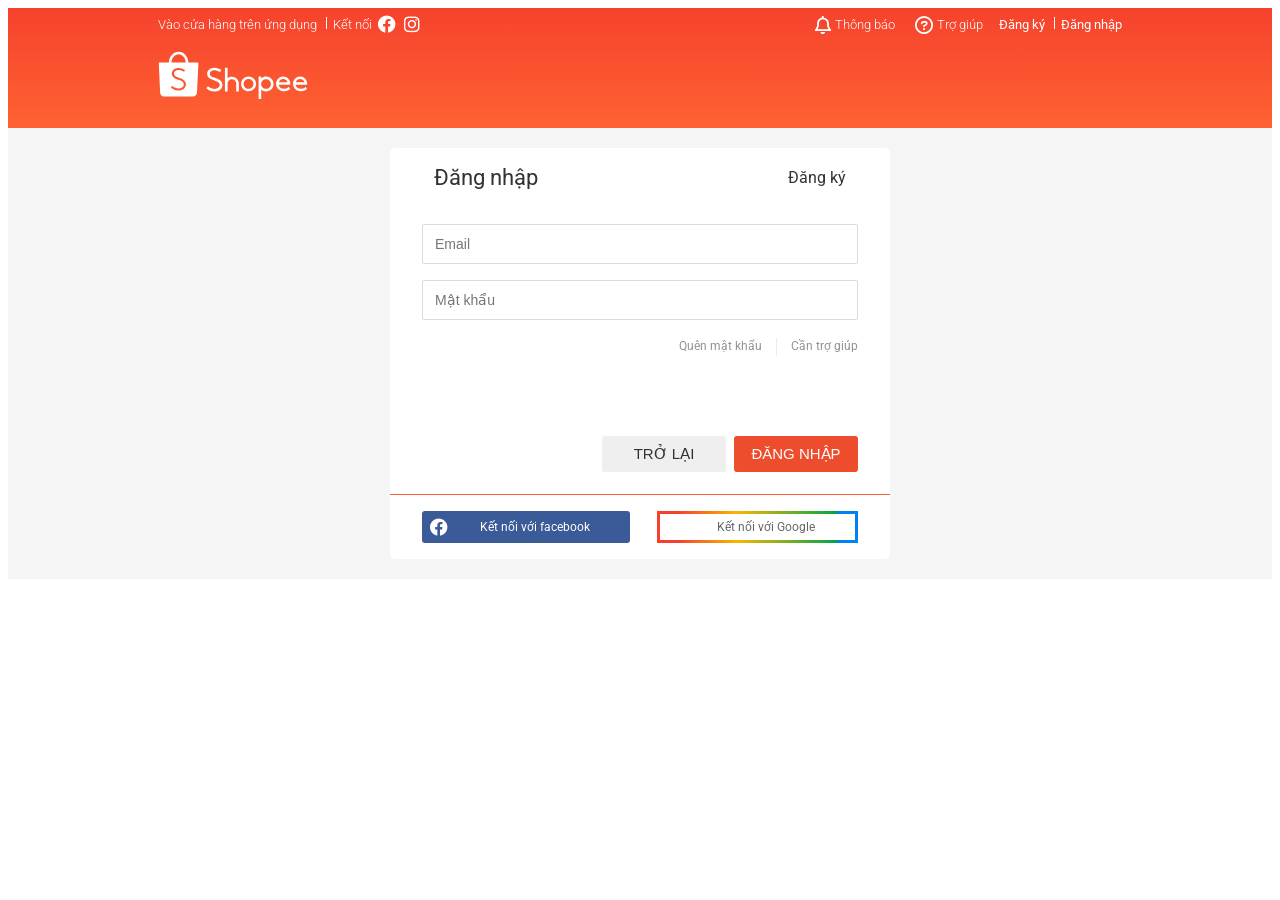
==== commit 3e8f51ee: "update logo" ====
--- a/pages/cart/index.html
+++ b/pages/cart/index.html
@@ -127,7 +127,8 @@
                 <div class="header__cart-page">
                     <div class="header__cart-logo">
                         <a href="/" class="header__logo-link">
-                            <svg viewBox="0 0 192 65" class="shopee-svg-icon icon-shopee-logo"><g fill-rule="evenodd"><path fill="#ee4d2d" d="M35.6717403 44.953764c-.3333497 2.7510509-2.0003116 4.9543414-4.5823845 6.0575984-1.4379707.6145919-3.36871.9463856-4.896954.8421628-2.3840266-.0911143-4.6237865-.6708937-6.6883352-1.7307424-.7375522-.3788551-1.8370513-1.1352759-2.6813095-1.8437757-.213839-.1790053-.239235-.2937577-.0977428-.4944671.0764015-.1151823.2172535-.3229831.5286218-.7791994.45158-.6616533.5079208-.7446018.5587128-.8221779.14448-.2217688.3792333-.2411091.6107855-.0588804.0243289.0189105.0243289.0189105.0426824.0333083.0379873.0294402.0379873.0294402.1276204.0990653.0907002.0706996.14448.1123887.166248.1287205 2.2265285 1.7438508 4.8196989 2.7495466 7.4376251 2.8501162 3.6423042-.0496401 6.2615109-1.6873341 6.7308041-4.2020035.5160305-2.7675977-1.6565047-5.1582742-5.9070334-6.4908212-1.329344-.4166762-4.6895175-1.7616869-5.3090528-2.1250697-2.9094471-1.7071043-4.2697358-3.9430584-4.0763845-6.7048539.296216-3.8283059 3.8501677-6.6835796 8.340785-6.702705 2.0082079-.004083 4.0121475.4132378 5.937338 1.2244562.6816382.2873109 1.8987274.9496089 2.3189359 1.2633517.2420093.1777159.2898136.384872.1510957.60836-.0774686.12958-.2055158.3350171-.4754821.7632974l-.0029878.0047276c-.3553311.5640922-.3664286.5817134-.447952.7136572-.140852.2144625-.3064598.2344475-.5604202.0732783-2.0600669-1.3839063-4.3437898-2.0801572-6.8554368-2.130442-3.126914.061889-5.4706057 1.9228561-5.6246892 4.4579402-.0409751 2.2896772 1.676352 3.9613243 5.3858811 5.2358503 7.529819 2.4196871 10.4113092 5.25648 9.869029 9.7292478M26.3725216 5.42669372c4.9022893 0 8.8982174 4.65220288 9.0851664 10.47578358H17.2875686c.186949-5.8235807 4.1828771-10.47578358 9.084953-10.47578358m25.370857 11.57065968c0-.6047069-.4870064-1.0948761-1.0875481-1.0948761h-11.77736c-.28896-7.68927544-5.7774923-13.82058185-12.5059489-13.82058185-6.7282432 0-12.2167755 6.13130641-12.5057355 13.82058185l-11.79421958.0002149c-.59136492.0107446-1.06748731.4968309-1.06748731 1.0946612 0 .0285807.00106706.0569465.00320118.0848825H.99995732l1.6812605 37.0613963c.00021341.1031483.00405483.2071562.01173767.3118087.00170729.0236381.003628.0470614.00554871.0704847l.00362801.0782207.00405483.004083c.25545428 2.5789222 2.12707837 4.6560709 4.67201764 4.7519129l.00576212.0055872h37.4122078c.0177132.0002149.0354264.0004298.0531396.0004298.0177132 0 .0354264-.0002149.0531396-.0004298h.0796027l.0017073-.0015043c2.589329-.0706995 4.6867431-2.1768587 4.9082648-4.787585l.0012805-.0012893.0017073-.0350275c.0021341-.0275062.0040548-.0547975.0057621-.0823037.0040548-.065757.0068292-.1312992.0078963-.1964115l1.8344904-37.207738h-.0012805c.001067-.0186956.0014939-.0376062.0014939-.0565167M176.465457 41.1518926c.720839-2.3512494 2.900423-3.9186779 5.443734-3.9186779 2.427686 0 4.739107 1.6486899 5.537598 3.9141989l.054826.1556978h-11.082664l.046506-.1512188zm13.50267 3.4063683c.014933.0006399.014933.0006399.036906.0008531.021973-.0002132.021973-.0002132.044372-.0008531.53055-.0243144.950595-.4766911.950595-1.0271786 0-.0266606-.000853-.0496953-.00256-.0865936.000427-.0068251.000427-.020262.000427-.0635588 0-5.1926268-4.070748-9.4007319-9.09145-9.4007319-5.020488 0-9.091235 4.2081051-9.091235 9.4007319 0 .3871116.022399.7731567.067838 1.1568557l.00256.0204753.01408.1013102c.250022 1.8683731 1.047233 3.5831812 2.306302 4.9708108-.00064-.0006399.00064.0006399.007253.0078915 1.396026 1.536289 3.291455 2.5833031 5.393601 2.9748936l.02752.0053321v-.0027727l.13653.0228215c.070186.0119439.144211.0236746.243409.039031 2.766879.332724 5.221231-.0661182 7.299484-1.1127057.511777-.2578611.971928-.5423827 1.37064-.8429007.128211-.0968312.243622-.1904632.34346-.2781231.051412-.0452164.092372-.083181.114131-.1051493.468898-.4830897.498124-.6543572.215249-1.0954297-.31146-.4956734-.586228-.9179769-.821744-1.2675504-.082345-.1224254-.154023-.2267215-.214396-.3133151-.033279-.0475624-.033279-.0475624-.054399-.0776356-.008319-.0117306-.008319-.0117306-.013866-.0191956l-.00256-.0038391c-.256208-.3188605-.431565-.3480805-.715933-.0970445-.030292.0268739-.131624.1051493-.14997.1245582-1.999321 1.775381-4.729508 2.3465571-7.455854 1.7760208-.507724-.1362888-.982595-.3094759-1.419919-.5184948-1.708127-.8565509-2.918343-2.3826022-3.267563-4.1490253l-.02752-.1394881h13.754612zM154.831964 41.1518926c.720831-2.3512494 2.900389-3.9186779 5.44367-3.9186779 2.427657 0 4.739052 1.6486899 5.537747 3.9141989l.054612.1556978h-11.082534l.046505-.1512188zm13.502512 3.4063683c.015146.0006399.015146.0006399.037118.0008531.02176-.0002132.02176-.0002132.044159-.0008531.530543-.0243144.950584-.4766911.950584-1.0271786 0-.0266606-.000854-.0496953-.00256-.0865936.000426-.0068251.000426-.020262.000426-.0635588 0-5.1926268-4.070699-9.4007319-9.091342-9.4007319-5.020217 0-9.091343 4.2081051-9.091343 9.4007319 0 .3871116.022826.7731567.068051 1.1568557l.00256.0204753.01408.1013102c.250019 1.8683731 1.04722 3.5831812 2.306274 4.9708108-.00064-.0006399.00064.0006399.007254.0078915 1.396009 1.536289 3.291417 2.5833031 5.393538 2.9748936l.027519.0053321v-.0027727l.136529.0228215c.070184.0119439.144209.0236746.243619.039031 2.766847.332724 5.22117-.0661182 7.299185-1.1127057.511771-.2578611.971917-.5423827 1.370624-.8429007.128209-.0968312.243619-.1904632.343456-.2781231.051412-.0452164.09237-.083181.11413-.1051493.468892-.4830897.498118-.6543572.215246-1.0954297-.311457-.4956734-.586221-.9179769-.821734-1.2675504-.082344-.1224254-.154022-.2267215-.21418-.3133151-.033492-.0475624-.033492-.0475624-.054612-.0776356-.008319-.0117306-.008319-.0117306-.013866-.0191956l-.002346-.0038391c-.256419-.3188605-.431774-.3480805-.716138-.0970445-.030292.0268739-.131623.1051493-.149969.1245582-1.999084 1.775381-4.729452 2.3465571-7.455767 1.7760208-.507717-.1362888-.982582-.3094759-1.419902-.5184948-1.708107-.8565509-2.918095-2.3826022-3.267311-4.1490253l-.027733-.1394881h13.754451zM138.32144123 49.7357905c-3.38129629 0-6.14681004-2.6808521-6.23169343-6.04042014v-.31621743c.08401943-3.35418649 2.85039714-6.03546919 6.23169343-6.03546919 3.44242097 0 6.23320537 2.7740599 6.23320537 6.1960534 0 3.42199346-2.7907844 6.19605336-6.23320537 6.19605336m.00172791-15.67913203c-2.21776751 0-4.33682838.7553485-6.03989586 2.140764l-.19352548.1573553V34.6208558c0-.4623792-.0993546-.56419733-.56740117-.56419733h-2.17651376c-.47409424 0-.56761716.09428403-.56761716.56419733v27.6400724c0 .4539841.10583425.5641973.56761716.5641973h2.17651376c.46351081 0 .56740117-.1078454.56740117-.5641973V50.734168l.19352548.1573553c1.70328347 1.3856307 3.82234434 2.1409792 6.03989586 2.1409792 5.27140956 0 9.54473746-4.2479474 9.54473746-9.48802964 0-5.239867-4.2733279-9.48781439-9.54473746-9.48781439M115.907646 49.5240292c-3.449458 0-6.245805-2.7496948-6.245805-6.1425854 0-3.3928907 2.79656-6.1427988 6.245805-6.1427988 3.448821 0 6.24538 2.7499081 6.24538 6.1427988 0 3.3926772-2.796346 6.1425854-6.24538 6.1425854m.001914-15.5438312c-5.28187 0-9.563025 4.2112903-9.563025 9.4059406 0 5.1944369 4.281155 9.4059406 9.563025 9.4059406 5.281657 0 9.562387-4.2115037 9.562387-9.4059406 0-5.1946503-4.280517-9.4059406-9.562387-9.4059406M94.5919049 34.1890939c-1.9281307 0-3.7938902.6198995-5.3417715 1.7656047l-.188189.1393105V23.2574169c0-.4254677-.1395825-.5643476-.5649971-.5643476h-2.2782698c-.4600414 0-.5652122.1100273-.5652122.5643476v29.2834155c0 .443339.1135587.5647782.5652122.5647782h2.2782698c.4226187 0 .5649971-.1457701.5649971-.5647782v-9.5648406c.023658-3.011002 2.4931278-5.4412923 5.5299605-5.4412923 3.0445753 0 5.516841 2.4421328 5.5297454 5.4630394v9.5430935c0 .4844647.0806524.5645628.5652122.5645628h2.2726775c.481764 0 .565212-.0824666.565212-.5645628v-9.5710848c-.018066-4.8280677-4.0440197-8.7806537-8.9328471-8.7806537M62.8459442 47.7938061l-.0053397.0081519c-.3248668.4921188-.4609221.6991347-.5369593.8179812-.2560916.3812097-.224267.551113.1668119.8816949.91266.7358184 2.0858968 1.508535 2.8774525 1.8955369 2.2023021 1.076912 4.5810275 1.646045 7.1017886 1.6975309 1.6283921.0821628 3.6734936-.3050536 5.1963734-.9842376 2.7569891-1.2298679 4.5131066-3.6269626 4.8208863-6.5794607.4985136-4.7841067-2.6143125-7.7747902-10.6321784-10.1849709l-.0021359-.0006435c-3.7356476-1.2047686-5.4904836-2.8064071-5.4911243-5.0426086.1099976-2.4715346 2.4015793-4.3179454 5.4932602-4.4331449 2.4904317.0062212 4.6923065.6675996 6.8557356 2.0598624.4562232.2767364.666607.2256796.9733188-.172263.035242-.0587797.1332787-.2012238.543367-.790093l.0012815-.0019308c.3829626-.5500403.5089793-.7336731.5403767-.7879478.258441-.4863266.2214903-.6738208-.244985-1.0046173-.459427-.3290803-1.7535544-1.0024722-2.4936356-1.2978721-2.0583439-.8211991-4.1863175-1.2199998-6.3042524-1.1788111-4.8198184.1046878-8.578747 3.2393171-8.8265087 7.3515337-.1572005 2.9703036 1.350301 5.3588174 4.5000778 7.124567.8829712.4661613 4.1115618 1.6865902 5.6184225 2.1278667 4.2847814 1.2547527 6.5186944 3.5630343 6.0571315 6.2864205-.4192725 2.4743234-3.0117991 4.1199394-6.6498372 4.2325647-2.6382344-.0549182-5.2963324-1.0217793-7.6043603-2.7562084-.0115337-.0083664-.0700567-.0519149-.1779185-.1323615-.1516472-.1130543-.1516472-.1130543-.1742875-.1300017-.4705335-.3247898-.7473431-.2977598-1.0346184.1302162-.0346012.0529875-.3919333.5963776-.5681431.8632459"></path></g></svg>
+                            <img src="../../assets/images/logo2.png" alt="" class="header__logo-img">
+                            <!-- <svg viewBox="0 0 192 65" class="shopee-svg-icon icon-shopee-logo"><g fill-rule="evenodd"><path fill="#ee4d2d" d="M35.6717403 44.953764c-.3333497 2.7510509-2.0003116 4.9543414-4.5823845 6.0575984-1.4379707.6145919-3.36871.9463856-4.896954.8421628-2.3840266-.0911143-4.6237865-.6708937-6.6883352-1.7307424-.7375522-.3788551-1.8370513-1.1352759-2.6813095-1.8437757-.213839-.1790053-.239235-.2937577-.0977428-.4944671.0764015-.1151823.2172535-.3229831.5286218-.7791994.45158-.6616533.5079208-.7446018.5587128-.8221779.14448-.2217688.3792333-.2411091.6107855-.0588804.0243289.0189105.0243289.0189105.0426824.0333083.0379873.0294402.0379873.0294402.1276204.0990653.0907002.0706996.14448.1123887.166248.1287205 2.2265285 1.7438508 4.8196989 2.7495466 7.4376251 2.8501162 3.6423042-.0496401 6.2615109-1.6873341 6.7308041-4.2020035.5160305-2.7675977-1.6565047-5.1582742-5.9070334-6.4908212-1.329344-.4166762-4.6895175-1.7616869-5.3090528-2.1250697-2.9094471-1.7071043-4.2697358-3.9430584-4.0763845-6.7048539.296216-3.8283059 3.8501677-6.6835796 8.340785-6.702705 2.0082079-.004083 4.0121475.4132378 5.937338 1.2244562.6816382.2873109 1.8987274.9496089 2.3189359 1.2633517.2420093.1777159.2898136.384872.1510957.60836-.0774686.12958-.2055158.3350171-.4754821.7632974l-.0029878.0047276c-.3553311.5640922-.3664286.5817134-.447952.7136572-.140852.2144625-.3064598.2344475-.5604202.0732783-2.0600669-1.3839063-4.3437898-2.0801572-6.8554368-2.130442-3.126914.061889-5.4706057 1.9228561-5.6246892 4.4579402-.0409751 2.2896772 1.676352 3.9613243 5.3858811 5.2358503 7.529819 2.4196871 10.4113092 5.25648 9.869029 9.7292478M26.3725216 5.42669372c4.9022893 0 8.8982174 4.65220288 9.0851664 10.47578358H17.2875686c.186949-5.8235807 4.1828771-10.47578358 9.084953-10.47578358m25.370857 11.57065968c0-.6047069-.4870064-1.0948761-1.0875481-1.0948761h-11.77736c-.28896-7.68927544-5.7774923-13.82058185-12.5059489-13.82058185-6.7282432 0-12.2167755 6.13130641-12.5057355 13.82058185l-11.79421958.0002149c-.59136492.0107446-1.06748731.4968309-1.06748731 1.0946612 0 .0285807.00106706.0569465.00320118.0848825H.99995732l1.6812605 37.0613963c.00021341.1031483.00405483.2071562.01173767.3118087.00170729.0236381.003628.0470614.00554871.0704847l.00362801.0782207.00405483.004083c.25545428 2.5789222 2.12707837 4.6560709 4.67201764 4.7519129l.00576212.0055872h37.4122078c.0177132.0002149.0354264.0004298.0531396.0004298.0177132 0 .0354264-.0002149.0531396-.0004298h.0796027l.0017073-.0015043c2.589329-.0706995 4.6867431-2.1768587 4.9082648-4.787585l.0012805-.0012893.0017073-.0350275c.0021341-.0275062.0040548-.0547975.0057621-.0823037.0040548-.065757.0068292-.1312992.0078963-.1964115l1.8344904-37.207738h-.0012805c.001067-.0186956.0014939-.0376062.0014939-.0565167M176.465457 41.1518926c.720839-2.3512494 2.900423-3.9186779 5.443734-3.9186779 2.427686 0 4.739107 1.6486899 5.537598 3.9141989l.054826.1556978h-11.082664l.046506-.1512188zm13.50267 3.4063683c.014933.0006399.014933.0006399.036906.0008531.021973-.0002132.021973-.0002132.044372-.0008531.53055-.0243144.950595-.4766911.950595-1.0271786 0-.0266606-.000853-.0496953-.00256-.0865936.000427-.0068251.000427-.020262.000427-.0635588 0-5.1926268-4.070748-9.4007319-9.09145-9.4007319-5.020488 0-9.091235 4.2081051-9.091235 9.4007319 0 .3871116.022399.7731567.067838 1.1568557l.00256.0204753.01408.1013102c.250022 1.8683731 1.047233 3.5831812 2.306302 4.9708108-.00064-.0006399.00064.0006399.007253.0078915 1.396026 1.536289 3.291455 2.5833031 5.393601 2.9748936l.02752.0053321v-.0027727l.13653.0228215c.070186.0119439.144211.0236746.243409.039031 2.766879.332724 5.221231-.0661182 7.299484-1.1127057.511777-.2578611.971928-.5423827 1.37064-.8429007.128211-.0968312.243622-.1904632.34346-.2781231.051412-.0452164.092372-.083181.114131-.1051493.468898-.4830897.498124-.6543572.215249-1.0954297-.31146-.4956734-.586228-.9179769-.821744-1.2675504-.082345-.1224254-.154023-.2267215-.214396-.3133151-.033279-.0475624-.033279-.0475624-.054399-.0776356-.008319-.0117306-.008319-.0117306-.013866-.0191956l-.00256-.0038391c-.256208-.3188605-.431565-.3480805-.715933-.0970445-.030292.0268739-.131624.1051493-.14997.1245582-1.999321 1.775381-4.729508 2.3465571-7.455854 1.7760208-.507724-.1362888-.982595-.3094759-1.419919-.5184948-1.708127-.8565509-2.918343-2.3826022-3.267563-4.1490253l-.02752-.1394881h13.754612zM154.831964 41.1518926c.720831-2.3512494 2.900389-3.9186779 5.44367-3.9186779 2.427657 0 4.739052 1.6486899 5.537747 3.9141989l.054612.1556978h-11.082534l.046505-.1512188zm13.502512 3.4063683c.015146.0006399.015146.0006399.037118.0008531.02176-.0002132.02176-.0002132.044159-.0008531.530543-.0243144.950584-.4766911.950584-1.0271786 0-.0266606-.000854-.0496953-.00256-.0865936.000426-.0068251.000426-.020262.000426-.0635588 0-5.1926268-4.070699-9.4007319-9.091342-9.4007319-5.020217 0-9.091343 4.2081051-9.091343 9.4007319 0 .3871116.022826.7731567.068051 1.1568557l.00256.0204753.01408.1013102c.250019 1.8683731 1.04722 3.5831812 2.306274 4.9708108-.00064-.0006399.00064.0006399.007254.0078915 1.396009 1.536289 3.291417 2.5833031 5.393538 2.9748936l.027519.0053321v-.0027727l.136529.0228215c.070184.0119439.144209.0236746.243619.039031 2.766847.332724 5.22117-.0661182 7.299185-1.1127057.511771-.2578611.971917-.5423827 1.370624-.8429007.128209-.0968312.243619-.1904632.343456-.2781231.051412-.0452164.09237-.083181.11413-.1051493.468892-.4830897.498118-.6543572.215246-1.0954297-.311457-.4956734-.586221-.9179769-.821734-1.2675504-.082344-.1224254-.154022-.2267215-.21418-.3133151-.033492-.0475624-.033492-.0475624-.054612-.0776356-.008319-.0117306-.008319-.0117306-.013866-.0191956l-.002346-.0038391c-.256419-.3188605-.431774-.3480805-.716138-.0970445-.030292.0268739-.131623.1051493-.149969.1245582-1.999084 1.775381-4.729452 2.3465571-7.455767 1.7760208-.507717-.1362888-.982582-.3094759-1.419902-.5184948-1.708107-.8565509-2.918095-2.3826022-3.267311-4.1490253l-.027733-.1394881h13.754451zM138.32144123 49.7357905c-3.38129629 0-6.14681004-2.6808521-6.23169343-6.04042014v-.31621743c.08401943-3.35418649 2.85039714-6.03546919 6.23169343-6.03546919 3.44242097 0 6.23320537 2.7740599 6.23320537 6.1960534 0 3.42199346-2.7907844 6.19605336-6.23320537 6.19605336m.00172791-15.67913203c-2.21776751 0-4.33682838.7553485-6.03989586 2.140764l-.19352548.1573553V34.6208558c0-.4623792-.0993546-.56419733-.56740117-.56419733h-2.17651376c-.47409424 0-.56761716.09428403-.56761716.56419733v27.6400724c0 .4539841.10583425.5641973.56761716.5641973h2.17651376c.46351081 0 .56740117-.1078454.56740117-.5641973V50.734168l.19352548.1573553c1.70328347 1.3856307 3.82234434 2.1409792 6.03989586 2.1409792 5.27140956 0 9.54473746-4.2479474 9.54473746-9.48802964 0-5.239867-4.2733279-9.48781439-9.54473746-9.48781439M115.907646 49.5240292c-3.449458 0-6.245805-2.7496948-6.245805-6.1425854 0-3.3928907 2.79656-6.1427988 6.245805-6.1427988 3.448821 0 6.24538 2.7499081 6.24538 6.1427988 0 3.3926772-2.796346 6.1425854-6.24538 6.1425854m.001914-15.5438312c-5.28187 0-9.563025 4.2112903-9.563025 9.4059406 0 5.1944369 4.281155 9.4059406 9.563025 9.4059406 5.281657 0 9.562387-4.2115037 9.562387-9.4059406 0-5.1946503-4.280517-9.4059406-9.562387-9.4059406M94.5919049 34.1890939c-1.9281307 0-3.7938902.6198995-5.3417715 1.7656047l-.188189.1393105V23.2574169c0-.4254677-.1395825-.5643476-.5649971-.5643476h-2.2782698c-.4600414 0-.5652122.1100273-.5652122.5643476v29.2834155c0 .443339.1135587.5647782.5652122.5647782h2.2782698c.4226187 0 .5649971-.1457701.5649971-.5647782v-9.5648406c.023658-3.011002 2.4931278-5.4412923 5.5299605-5.4412923 3.0445753 0 5.516841 2.4421328 5.5297454 5.4630394v9.5430935c0 .4844647.0806524.5645628.5652122.5645628h2.2726775c.481764 0 .565212-.0824666.565212-.5645628v-9.5710848c-.018066-4.8280677-4.0440197-8.7806537-8.9328471-8.7806537M62.8459442 47.7938061l-.0053397.0081519c-.3248668.4921188-.4609221.6991347-.5369593.8179812-.2560916.3812097-.224267.551113.1668119.8816949.91266.7358184 2.0858968 1.508535 2.8774525 1.8955369 2.2023021 1.076912 4.5810275 1.646045 7.1017886 1.6975309 1.6283921.0821628 3.6734936-.3050536 5.1963734-.9842376 2.7569891-1.2298679 4.5131066-3.6269626 4.8208863-6.5794607.4985136-4.7841067-2.6143125-7.7747902-10.6321784-10.1849709l-.0021359-.0006435c-3.7356476-1.2047686-5.4904836-2.8064071-5.4911243-5.0426086.1099976-2.4715346 2.4015793-4.3179454 5.4932602-4.4331449 2.4904317.0062212 4.6923065.6675996 6.8557356 2.0598624.4562232.2767364.666607.2256796.9733188-.172263.035242-.0587797.1332787-.2012238.543367-.790093l.0012815-.0019308c.3829626-.5500403.5089793-.7336731.5403767-.7879478.258441-.4863266.2214903-.6738208-.244985-1.0046173-.459427-.3290803-1.7535544-1.0024722-2.4936356-1.2978721-2.0583439-.8211991-4.1863175-1.2199998-6.3042524-1.1788111-4.8198184.1046878-8.578747 3.2393171-8.8265087 7.3515337-.1572005 2.9703036 1.350301 5.3588174 4.5000778 7.124567.8829712.4661613 4.1115618 1.6865902 5.6184225 2.1278667 4.2847814 1.2547527 6.5186944 3.5630343 6.0571315 6.2864205-.4192725 2.4743234-3.0117991 4.1199394-6.6498372 4.2325647-2.6382344-.0549182-5.2963324-1.0217793-7.6043603-2.7562084-.0115337-.0083664-.0700567-.0519149-.1779185-.1323615-.1516472-.1130543-.1516472-.1130543-.1742875-.1300017-.4705335-.3247898-.7473431-.2977598-1.0346184.1302162-.0346012.0529875-.3919333.5963776-.5681431.8632459"></path></g></svg> -->
                             <div class="header__cart-page-name">Giỏ Hàng</div>
                         </a>
                     </div>
--- a/assets/css/main.css
+++ b/assets/css/main.css
@@ -494,7 +494,10 @@
 }
 
 .header__logo-img{
-    width: 120px;
+    /* width: 120px; */
+    width: 100%;
+    margin-bottom: 10px;
+    height: 100%;
 }
 .header__logo-link {
     text-decoration: none;
@@ -854,7 +857,7 @@
 
 .header__search-input:focus ~
 .header__search-history{
-    display: block;
+   /* display: block; */
 }
 
 .header__search-history{
@@ -1331,4 +1334,20 @@
     font-size: 1.2rem;
     text-align: center;
     color: #737373;
+}
+
+/* Register modal */
+
+.modal__message-register {
+    position: fixed;
+    top: 0;
+    right: 0;
+    left: 0;
+    bottom: 0;
+    display: none;
+}
+
+.modal__message-register.open {
+    animation: fadeIn linear 0.1s;
+    display: flex;
 }
